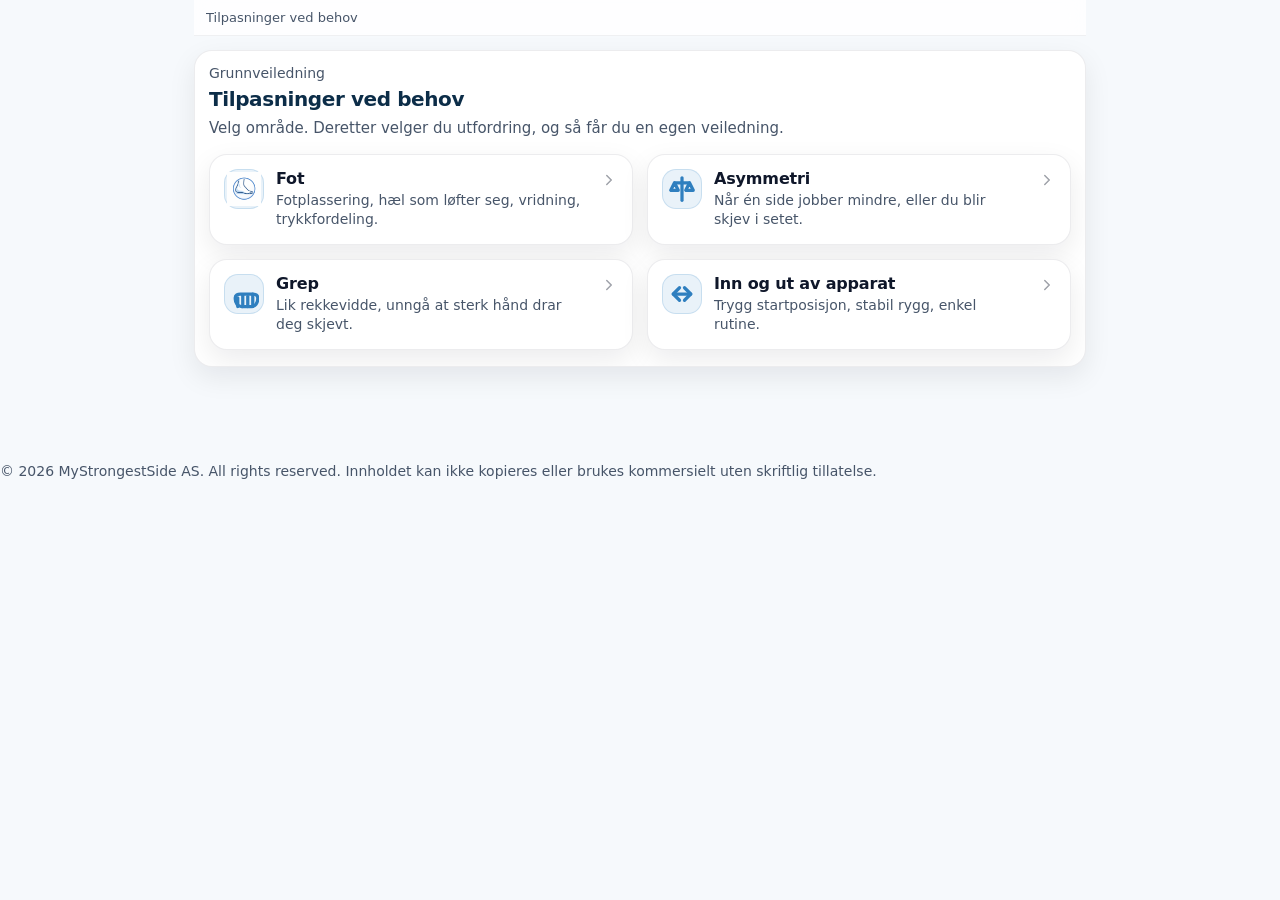
==== grunnveiledning/beinpress-tilpasninger.html @ 6cc661dd "Legg til kopisperre for tekst i beinpress-veiledninger" ====
<!DOCTYPE html>
<html lang="no">
<head>
  <meta charset="UTF-8" />
  <meta name="viewport" content="width=device-width, initial-scale=1, viewport-fit=cover" />
<meta name="robots" content="noindex, nofollow, noarchive">
  <title>Tilpasninger ved behov: beinpress</title>

  <style>
    :root{
      --myss_blue_dark:#0c2d48;
      --myss_blue:#2f7fbf;
      --bg:#f6f9fc;
      --card:#ffffff;
      --text:#0f172a;
      --muted:#475569;

      --radius: 18px;
      --radius_sm: 14px;
      --maxw: 920px;

      --shadow_soft: 0 10px 28px rgba(2, 6, 23, 0.08);
      --shadow_hover: 0 14px 34px rgba(2, 6, 23, 0.12);
      --border_soft: 1px solid rgba(15, 23, 42, 0.08);

      --focus: rgba(47,127,191,.35);
    }

    *{ box-sizing:border-box; }
    html{ scroll-behavior:smooth; }
    html, body{ width:100%; overflow-x:hidden; }

    body{
      margin:0;
      font-family: system-ui, -apple-system, Segoe UI, Roboto, Helvetica, Arial, "Apple Color Emoji","Segoe UI Emoji";
      background: var(--bg);
      color: var(--text);
      -webkit-text-size-adjust: 100%;
      text-size-adjust: 100%;
    }

    button{ font: inherit; }
    button, a{ -webkit-tap-highlight-color: transparent; }
    .hidden{ display:none !important; }

    .badge-icon{ width:32px; height:32px; display:block; max-width:100%; }
    .with-icon{ display:flex; align-items:center; gap:.5rem; }
    .inline-icon{ width:28px; height:28px; flex:0 0 28px; display:block; }

    .wrap{
      max-width: var(--maxw);
      margin: 0 auto;
      padding-top: 0;
      padding-bottom: 56px;
      padding-left: max(14px, env(safe-area-inset-left));
      padding-right: max(14px, env(safe-area-inset-right));
    }

    .kicker{ color: var(--muted); font-size: 14px; margin: 0 0 6px; }

    .tile-grid{
      display: grid;
      grid-template-columns: 1fr;
      gap: 12px;
      margin-top: 14px;
    }
    @media (min-width: 720px){
      .tile-grid{ grid-template-columns: 1fr 1fr; gap: 14px; }
    }

    .tile{
      display:flex;
      align-items:flex-start;
      gap: 12px;
      width: 100%;
      text-align:left;
      padding: 14px 14px;
      border-radius: var(--radius);
      background: var(--card);
      border: var(--border_soft);
      box-shadow: var(--shadow_soft);
      cursor:pointer;
      transition: transform 160ms ease, box-shadow 160ms ease, border-color 160ms ease;
      color: inherit;
      touch-action: manipulation;
    }
    .tile:hover{
      transform: translateY(-1px);
      box-shadow: var(--shadow_hover);
      border-color: rgba(15, 23, 42, 0.12);
    }
    .tile:active{ transform: translateY(0px); }
    .tile:focus-visible{
      outline: 3px solid var(--focus);
      outline-offset: 2px;
    }

    .badge{
      flex: 0 0 auto;
      width: 40px;
      height: 40px;
      border-radius: 14px;
      background: rgba(47,127,191,0.10);
      border: 1px solid rgba(47,127,191,0.18);
      display:grid;
      place-items:center;
    }
    .badge svg{
      width: 30px;
      height: 30px;
      stroke: var(--myss_blue);
      stroke-width: 2.6;
    }
    .badge img{
      width: 34px;
      height: 34px;
      display:block;
    }

    .tile-title{
      font-weight: 700;
      margin: 0;
      font-size: 16px;
      letter-spacing: -0.01em;
    }
    .tile-sub{
      margin: 3px 0 0;
      color: var(--muted);
      font-size: 14px;
      line-height: 1.4;
    }

    .chev{
      margin-left:auto;
      margin-top: 2px;
      color: rgba(15,23,42,0.35);
      flex: 0 0 auto;
    }
    .chev svg{
      width: 18px;
      height: 18px;
      stroke: rgba(15,23,42,0.40);
    }

    .section{
      margin-top: 14px;
      background: var(--card);
      border: var(--border_soft);
      border-radius: var(--radius);
      box-shadow: var(--shadow_soft);
      overflow: hidden;
      scroll-margin-top: 86px;
    }

    .topbar{
      position: sticky;
      top: 0;
      z-index: 5;
      background: rgba(255,255,255,0.82);
      backdrop-filter: blur(10px);
      border-bottom: 1px solid rgba(15,23,42,0.06);
      padding-top: 10px;
      padding-bottom: 10px;
      padding-left: max(12px, env(safe-area-inset-left));
      padding-right: max(12px, env(safe-area-inset-right));
      display:flex;
      align-items:center;
      gap: 10px;
      min-width: 0;
    }

    .backbtn{
      appearance:none;
      border: 1px solid rgba(15,23,42,0.10);
      background: rgba(15,23,42,0.02);
      color: var(--myss_blue_dark);
      border-radius: 999px;
      padding: 8px 10px;
      font-weight: 600;
      cursor:pointer;
      transition: background 160ms ease, border-color 160ms ease;
      touch-action: manipulation;
      flex: 0 0 auto;
    }
    .backbtn:hover{
      background: rgba(47,127,191,0.06);
      border-color: rgba(47,127,191,0.18);
    }
    .backbtn:focus-visible{
      outline: 3px solid var(--focus);
      outline-offset: 2px;
    }

    .crumb{
      font-size: 13px;
      color: var(--muted);
      white-space: nowrap;
      overflow:hidden;
      text-overflow: ellipsis;
      flex: 1 1 auto;
      min-width: 0;
    }

    .section-body{ padding: 14px 14px 16px; }

    .h2{
      margin: 2px 0 6px;
      font-size: 20px;
      letter-spacing: -0.02em;
      color: var(--myss_blue_dark);
    }
    .desc{
      margin: 0 0 12px;
      color: var(--muted);
      line-height: 1.5;
      font-size: 15px;
      max-width: 70ch;
    }

    .note{
      border-radius: var(--radius_sm);
      border: 1px solid rgba(15,23,42,0.10);
      background: rgba(15,23,42,0.02);
      padding: 12px;
      margin-top: 10px;
      color: var(--muted);
      font-size: 14px;
      line-height: 1.45;
    }

    /* Kritisk for å hindre overflow i flisene */
    .tile > span:nth-of-type(2){ min-width: 0; }

    /* Mobil: lesbarhet og store trykkflater */
    @media (max-width: 640px){
      body{ font-size: 18px; }
      .wrap{
        padding-bottom: 40px;
        padding-left: max(12px, env(safe-area-inset-left));
        padding-right: max(12px, env(safe-area-inset-right));
      }

      .kicker{ font-size: 14px; }

      .tile-grid{
        grid-template-columns: 1fr;
        gap: 12px;
        margin-top: 12px;
      }

      .tile{
        align-items: center;
        gap: 14px;
        padding: 16px 16px;
        border-radius: 18px;
      }

      .badge{
        width: 72px;
        height: 72px;
        flex: 0 0 72px;
        border-radius: 18px;
        background: rgba(47,127,191,0.16);
        border: 1px solid rgba(47,127,191,0.32);
        box-shadow: 0 10px 22px rgba(2,6,23,.12);
      }
      .badge img,
      .badge img.badge-icon{
        width: 48px;
        height: 48px;
        display:block;
      }
      .badge svg{
        width: 46px;
        height: 46px;
        stroke-width: 2.8;
      }

      .tile-title{ font-size: 19px; line-height: 1.15; }
      .tile-sub{ font-size: 16px; line-height: 1.3; margin-top: 6px; }

      .chev{
        width: 38px;
        height: 38px;
        border-radius: 12px;
        margin-left: auto;
      }
      .chev svg{ width: 18px; height: 18px; }

      .section-body{ padding: 16px 16px 18px; }
      .h2{ font-size: 22px; line-height: 1.15; }
      .desc{ font-size: 16px; line-height: 1.5; max-width: none; }

      .inline-icon{
        width: 32px;
        height: 32px;
        flex: 0 0 32px;
      }
      .with-icon{ gap: .6rem; }
    }

    @media (prefers-reduced-motion: reduce){
      html{ scroll-behavior: auto; }
      .tile{ transition: none; }
      .tile:hover{ transform: none; }
    }
  

/* Video og innhold inni seksjoner */
.video_shell{
  position: relative;
  background: #0b1220;
  border-radius: var(--radius);
  overflow: hidden;
  border: var(--border_soft);
  box-shadow: var(--shadow_soft);
}

.section video.media-video{
  display:block;
  width:100%;
  height:auto;
  background:#0b1220;
  max-height: 62vh;
  object-fit: cover;
}

@media (max-width: 640px){
  .section video.media-video{
    max-height: 52vh;
  }
}

/* Innholdstitler og lister som matcher stilen din */
.h3{
  margin: 14px 0 8px;
  font-size: 16px;
  letter-spacing: -0.01em;
  color: var(--myss_blue_dark);
}

.steps{
  margin: 0;
  padding-left: 18px;
  color: var(--text);
  line-height: 1.45;
  font-size: 15px;
}

.steps li{ margin: 6px 0; }

.hr{
  height: 1px;
  background: rgba(15, 23, 42, 0.08);
  margin: 14px 0;
}

/* Utvidbar bolk i samme uttrykk */
details.myss-more{
  margin-top: 12px;
  border-radius: var(--radius_sm);
  border: 1px solid rgba(47,127,191,0.18);
  background: rgba(47,127,191,0.06);
  overflow: hidden;
}

details.myss-more > summary{
  list-style: none;
  cursor: pointer;
  padding: 12px 12px;
  font-weight: 700;
  color: var(--myss_blue_dark);
  display:flex;
  align-items:center;
  justify-content: space-between;
  gap: 10px;
  user-select: none;
}

details.myss-more > summary::-webkit-details-marker{ display:none; }

.myss-chev{
  width: 20px;
  height: 20px;
  flex: 0 0 20px;
  opacity: 0.9;
  transform: rotate(0deg);
  transition: transform 160ms ease;
}

details[open] .myss-chev{
  transform: rotate(180deg);
}

.myss-more__content{
  padding: 0 12px 12px;
  color: var(--text);
  line-height: 1.45;
  font-size: 15px;
}

.sources{
  margin: 10px 0 0;
  padding-left: 18px;
  color: var(--muted);
  font-size: 14px;
  line-height: 1.4;
}
   .why{
  font-size: 15px;
  line-height: 1.45;
  color: var(--muted);
  margin: 6px 0 10px;
}

.steps{
  margin: 0;
  padding-left: 18px;
}

.steps li{
  margin: 6px 0;
}
   /* Større bilde kun for hjelpemiddel-fliser */
.tile.aid-tile{
  align-items: center;
}

.tile.aid-tile .badge{
  width: 84px;
  height: 84px;
  flex: 0 0 84px;
  border-radius: 18px;
  background: rgba(47,127,191,0.10);
  border: 1px solid rgba(47,127,191,0.18);
}

.tile.aid-tile .badge img,
.tile.aid-tile .badge img.badge-icon{
  width: 72px;
  height: 72px;
  object-fit: contain;
}

/* Mobil: enda større, siden dette er “hva skal jeg hente” */
@media (max-width: 640px){
  .tile.aid-tile .badge{
    width: 96px;
    height: 96px;
    flex: 0 0 96px;
    border-radius: 20px;
  }

  .tile.aid-tile .badge img,
  .tile.aid-tile .badge img.badge-icon{
    width: 84px;
    height: 84px;
  }
/* Dobbel størrelse kun for hjelpemiddel-fliser */
.tile.aid-tile{
  align-items: center;
}

.tile.aid-tile .badge{
  width: 160px;
  height: 160px;
  flex: 0 0 160px;
  border-radius: 24px;
  background: rgba(47,127,191,0.10);
  border: 1px solid rgba(47,127,191,0.18);
}

.tile.aid-tile .badge img,
.tile.aid-tile .badge img.badge-icon{
  width: 140px;
  height: 140px;
  object-fit: contain;
}

/* Mobil: enda litt større og mer lesbart */
@media (max-width: 640px){
  .tile.aid-tile{
    align-items: flex-start;
  }

  .tile.aid-tile .badge{
    width: 176px;
    height: 176px;
    flex: 0 0 176px;
    border-radius: 26px;
  }

  .tile.aid-tile .badge img,
  .tile.aid-tile .badge img.badge-icon{
    width: 156px;
    height: 156px;
  }
}


.no-copy, .no-copy *{
  -webkit-user-select: none;
  user-select: none;
  -webkit-touch-callout: none;
}

</style>
</head>

<body>
  <div class="wrap">
    <!-- Global topbar som gjelder for alt -->
    <div class="topbar" id="globalTopbar">
      <button class="backbtn hidden" id="globalBack" type="button" aria-label="Tilbake">Tilbake</button>
      <div class="crumb" id="globalCrumb">Tilpasninger ved behov</div>
    </div>

    <div class="no-copy" style="-webkit-user-select:none;user-select:none;-webkit-touch-callout:none;">
    <!-- NIVÅ 1: VALG -->
    <section class="section" id="valg" data-crumb="Tilpasninger ved behov" data-parent="" aria-labelledby="valg-tittel">
      <div class="section-body">
        <p class="kicker">Grunnveiledning</p>
        <h2 class="h2" id="valg-tittel">Tilpasninger ved behov</h2>
        <p class="desc">Velg område. Deretter velger du utfordring, og så får du en egen veiledning.</p>

        <div class="tile-grid" role="navigation" aria-label="Velg område">
          <button class="tile" type="button" data-target="#fot" aria-controls="fot">
            <span class="badge" aria-hidden="true">
              <img src="/assets/img/fotikon.png" alt="" class="badge-icon">
            </span>
            <span>
              <p class="tile-title">Fot</p>
              <p class="tile-sub">Fotplassering, hæl som løfter seg, vridning, trykkfordeling.</p>
            </span>
            <span class="chev" aria-hidden="true">
              <svg viewBox="0 0 24 24" fill="none" stroke-width="2" stroke-linecap="round" stroke-linejoin="round">
                <path d="M9 18l6-6-6-6"></path>
              </svg>
            </span>
          </button>

          <button class="tile" type="button" data-target="#asymmetri" aria-controls="asymmetri">
            <span class="badge" aria-hidden="true">
              <svg viewBox="0 0 24 24" fill="none" stroke-width="2" stroke-linecap="round" stroke-linejoin="round">
                <path d="M12 3v18"></path>
                <path d="M7 7h10"></path>
                <path d="M6 7l-3 6h6l-3-6z"></path>
                <path d="M18 7l-3 6h6l-3-6z"></path>
              </svg>
            </span>
            <span>
              <p class="tile-title">Asymmetri</p>
              <p class="tile-sub">Når én side jobber mindre, eller du blir skjev i setet.</p>
            </span>
            <span class="chev" aria-hidden="true">
              <svg viewBox="0 0 24 24" fill="none" stroke-width="2" stroke-linecap="round" stroke-linejoin="round">
                <path d="M9 18l6-6-6-6"></path>
              </svg>
            </span>
          </button>

          <button class="tile" type="button" data-target="#grep" aria-controls="grep">
            <span class="badge" aria-hidden="true">
              <svg viewBox="0 0 24 24" fill="none" stroke-width="2" stroke-linecap="round" stroke-linejoin="round">
                <path d="M7 22v-7"></path>
                <path d="M11 22v-9"></path>
                <path d="M15 22v-8"></path>
                <path d="M19 22v-10"></path>
                <path d="M5 15c0-2 2-3 4-3h10c2 0 4 1 4 3v1c0 3-2 6-5 6H10c-3 0-5-3-5-6v-1z"></path>
              </svg>
            </span>
            <span>
              <p class="tile-title">Grep</p>
              <p class="tile-sub">Lik rekkevidde, unngå at sterk hånd drar deg skjevt.</p>
            </span>
            <span class="chev" aria-hidden="true">
              <svg viewBox="0 0 24 24" fill="none" stroke-width="2" stroke-linecap="round" stroke-linejoin="round">
                <path d="M9 18l6-6-6-6"></path>
              </svg>
            </span>
          </button>

          <button class="tile" type="button" data-target="#innut" aria-controls="innut">
            <span class="badge" aria-hidden="true">
              <svg viewBox="0 0 24 24" fill="none" stroke-width="2" stroke-linecap="round" stroke-linejoin="round">
                <path d="M10 17l-5-5 5-5"></path>
                <path d="M5 12h14"></path>
                <path d="M14 7l5 5-5 5"></path>
              </svg>
            </span>
            <span>
              <p class="tile-title">Inn og ut av apparat</p>
              <p class="tile-sub">Trygg startposisjon, stabil rygg, enkel rutine.</p>
            </span>
            <span class="chev" aria-hidden="true">
              <svg viewBox="0 0 24 24" fill="none" stroke-width="2" stroke-linecap="round" stroke-linejoin="round">
                <path d="M9 18l6-6-6-6"></path>
              </svg>
            </span>
          </button>
        </div>
      </div>
    </section>

    <!-- NIVÅ 2: FOT (velg utfordring) -->
    <section class="section hidden" id="fot" data-crumb="Tilpasninger ved behov · Fot" data-parent="#valg" aria-labelledby="fot-tittel">
      <div class="section-body">
        <p class="kicker">Tilpasninger ved behov</p>
        <h2 class="h2" id="fot-tittel">Fot</h2>
        <p class="desc">Velg utfordringen som passer best. Du får en egen veiledning per valg.</p>

        <div class="tile-grid" role="navigation" aria-label="Velg utfordring for fot">
          <button class="tile" type="button" data-target="#fot-haal" aria-controls="fot-haal">
            <span class="badge" aria-hidden="true">
              <img src="/assets/img/hælikon.png" alt="" class="badge-icon">
            </span>
            <span>
              <p class="tile-title">Hæl løfter seg</p>
              <p class="tile-sub">Når hælen mister kontakt, eller du havner i spissfot.</p>
            </span>
            <span class="chev" aria-hidden="true">
              <svg viewBox="0 0 24 24" fill="none" stroke-width="2" stroke-linecap="round" stroke-linejoin="round">
                <path d="M9 18l6-6-6-6"></path>
              </svg>
            </span>
          </button>

          <button class="tile" type="button" data-target="#fot-vridning" aria-controls="fot-vridning">
            <span class="badge" aria-hidden="true">
              <svg viewBox="0 0 24 24" fill="none" stroke-width="2" stroke-linecap="round" stroke-linejoin="round">
                <path d="M4 12c3-6 13-6 16 0"></path>
                <path d="M4 12c3 6 13 6 16 0"></path>
                <path d="M12 8v8"></path>
              </svg>
            </span>
            <span>
              <p class="tile-title">Vridning eller tråkker over</p>
              <p class="tile-sub">Når foten tipper, vrir seg, eller du mister stabilt trykk.</p>
            </span>
            <span class="chev" aria-hidden="true">
              <svg viewBox="0 0 24 24" fill="none" stroke-width="2" stroke-linecap="round" stroke-linejoin="round">
                <path d="M9 18l6-6-6-6"></path>
              </svg>
            </span>
          </button>

          <button class="tile" type="button" data-target="#fot-trykk" aria-controls="fot-trykk">
            <span class="badge" aria-hidden="true">
              <svg viewBox="0 0 24 24" fill="none" stroke-width="2" stroke-linecap="round" stroke-linejoin="round">
                <path d="M7 20h10"></path>
                <path d="M8 16c1-3 7-3 8 0"></path>
                <path d="M9 12c1-2 5-2 6 0"></path>
                <path d="M10 8c1-1 3-1 4 0"></path>
              </svg>
            </span>
            <span>
              <p class="tile-title">Trykkfordeling</p>
              <p class="tile-sub">Når du kjenner trykk mest på utside, innside eller forfot.</p>
            </span>
            <span class="chev" aria-hidden="true">
              <svg viewBox="0 0 24 24" fill="none" stroke-width="2" stroke-linecap="round" stroke-linejoin="round">
                <path d="M9 18l6-6-6-6"></path>
              </svg>
            </span>
          </button>
        </div>
      </div>
    </section>

<section class="section hidden" id="fot-haal"
  data-crumb="Tilpasninger ved behov · Fot · Hæl løfter seg"
  data-parent="#fot"
  aria-labelledby="fot-haal-tittel">

  <div class="section-body">
    <p class="kicker">Veiledning</p>
    <h2 class="h2" id="fot-haal-tittel">Hæl løfter seg</h2>

    <div class="video_shell">
      <video class="media-video" autoplay muted loop playsinline preload="metadata">
        <source src="/assets/video/Hæl_uten_hjelpemiddel.mp4" type="video/mp4">
        Nettleseren din støtter ikke video. Du kan åpne filmen her: /assets/video/Hæl_uten_hjelpemiddel.mp4
      </video>
    </div>
    <p class="hint">Se etter om hele foten har kontakt gjennom bevegelsen, spesielt i bunn.</p>

    <div class="hr"></div>

    <p class="h3">Førstevalg</p>
    <ol class="steps">
      <li>Sett føttene litt bredere med hele foten i kontakt med fotplaten.</li>
      <li>Gå rolig ned med lett belastning.</li>
    </ol>

    <p class="h3">Hvis hælen løfter seg i bunn</p>
    <ol class="steps">
      <li>Stopp. Kravet til dorsalfleksjon i ankelleddet er for stort i denne dybden.</li>
      <li>Mobiliser ankelen i 5 minutter som forberedelse til ny repetisjon.</li>
      <li>Test én rolig repetisjon og vurder om hælkontakten blir bedre.</li>
    </ol>

    <div class="note">
      <strong>Viktig:</strong> Dette er generell veiledning og erstatter ikke individuell vurdering.
      Stopp ved smerte, utrygghet, ny skade eller tydelig økning i spastisitet, og rådfør deg med fysioterapeut eller annet helsepersonell.
    </div>

    <details class="myss-more">
      <summary>
        Hvorfor dette er relevant ved CP og kilder
        <svg class="myss-chev" viewBox="0 0 24 24" fill="none" stroke="currentColor" stroke-width="2" stroke-linecap="round" stroke-linejoin="round" aria-hidden="true">
          <path d="M6 9l6 6 6-6"></path>
        </svg>
      </summary>
      <div class="myss-more__content">
        <p class="desc">
       Redusert dorsalfleksjon og spissfotstilling (equinus) er vanlig ved CP. Økt spastisitet i gastrosoleus er assosiert med redusert passiv dorsalfleksjon i ankelleddet over tid (2). I treningssituasjon kan enkel ankelmobilitet brukes som oppvarming før øvelsen. Test deretter én rolig repetisjon for å se om hælkontakten blir bedre innenfor tilgjengelig leddutslag. Ved vedvarende redusert leddbevegelighet bør dette følges opp i tråd med NorCP, som vektlegger langvarig posisjonering, ortoser, ståfunksjon og eventuelt spastisitetsreduserende behandling.

        <ol class="sources">
          <li>Zahran DAE, Bahr WM, Abd Elazim FH. Exercise training for equinus deformity in children with cerebral palsy. <em>Bull Fac Phys Ther</em>. 2022;27:37. doi:10.1186/s43161-022-00093-9.</li>
          <li>Hägglund G, Wagner P. Spasticity of the gastrosoleus muscle is related to reduced passive dorsiflexion in children with cerebral palsy. <em>Acta Orthop</em>. 2011;82(6):744-748. doi:10.3109/17453674.2011.618917.</li>
          <li>Youn PS, Cho KH, Park SJ. Ankle mobilization by manual therapy in children with bilateral spastic cerebral palsy. <em>Children (Basel)</em>. 2020;7(9):142. doi:10.3390/children7090142.</li>
        </ol>
      </div>
    </details>
  </div>
 <div class="hr"></div>

<p class="h3">Hjelpemiddel på treningssenteret</p>

<div class="tile-grid" role="navigation" aria-label="Velg hjelpemiddel">
  <button class="tile" type="button" data-target="#fot-haal-kile" aria-controls="fot-haal-kile">
    <span class="badge" aria-hidden="true">
      <img src="/assets/img/kile.png" alt="" class="badge-icon">
    </span>
    <span>
      <p class="tile-title">Kile under hæl</p>
      <p class="tile-sub">Reduserer kravet til dorsalfleksjon og kan gi bedre hælkontakt.</p>
    </span>
    <span class="chev" aria-hidden="true">
      <svg viewBox="0 0 24 24" fill="none" stroke-width="2" stroke-linecap="round" stroke-linejoin="round">
        <path d="M9 18l6-6-6-6"></path>
      </svg>
    </span>
  </button>
</div>
</section>
   <section class="section hidden" id="fot-haal-kile"
  data-crumb="Tilpasninger ved behov · Fot · Hæl løfter seg · Kile"
  data-parent="#fot-haal"
  aria-labelledby="fot-haal-kile-tittel">

  <div class="section-body">
    <p class="kicker">Veiledning</p>
    <h2 class="h2" id="fot-haal-kile-tittel">Kile under hæl</h2>

    <div class="video_shell">
      <video class="media-video" autoplay muted loop playsinline preload="metadata">
        <source src="/assets/video/kile_hael.mp4" type="video/mp4">
        Nettleseren din støtter ikke video. Du kan åpne filmen her: /assets/video/kile_hael.mp4
      </video>
    </div>

    <div class="subtile">
      <h3 class="with-icon">
        <img src="/assets/img/hælikon.png" alt="" class="inline-icon">
        Hæl løfter seg
      </h3>

      <p class="why">
        En hælkile reduserer kravet til dorsalfleksjon i ankelen. Det kan gjøre det lettere å holde hælen i kontakt,
        få jevn kraft gjennom foten og jobbe med bedre kontroll.
      </p>

      <ol class="steps">
        <li>Plasser kilen under hælen og la resten av foten ligge stabilt mot platen.</li>
        <li>Start med lav belastning og rolig tempo.</li>
        <li>Velg en dybde der du beholder jevn fotkontakt og føler deg trygg.</li>
        <li>Tempo: ned 1 2 3, hold 1, opp 1 2.</li>
        <li>Stopp ved smerte, utrygghet eller tydelig økning i spastisitet, og gå tilbake til mindre dybde.</li>
      </ol>
    </div>

    <div class="hr"></div>

   <div class="tile-grid" role="group" aria-label="Hjelpemiddel 04">
  <div class="tile aid-tile" role="note" aria-label="Hjelpemiddel 04, hentes i resepsjonen">
    <span class="badge" aria-hidden="true">
      <img src="/assets/img/hjelpemiddel-04.png" alt="" class="badge-icon">
    </span>
    <span>
      <p class="tile-title">Hjelpemiddel 04</p>
      <p class="tile-sub">Hentes i resepsjonen. Finnes i tre varianter.</p>
    </span>
  </div>
</div> 
  <button class="tile" type="button" data-target="#behovsprovde-hjelpemiddel" aria-controls="behovsprovde-hjelpemiddel">
    <span class="badge" aria-hidden="true">
      <img src="/assets/img/behovsprovde.png" alt="" class="badge-icon">
    </span>
    <span>
      <p class="tile-title">Behovsprøvde hjelpemiddel</p>
      <p class="tile-sub">Se eksempler på individuelt tilpassede hjelpemiddel.</p>
    </span>
    <span class="chev" aria-hidden="true">
      <svg viewBox="0 0 24 24" fill="none" stroke-width="2" stroke-linecap="round" stroke-linejoin="round">
        <path d="M9 18l6-6-6-6"></path>
      </svg>
    </span>
  </button>

</div>

    <div class="note">
      <strong>Prinsipp:</strong> Én endring om gangen, og så retest med én rolig repetisjon.
    </div>
  </div>
</section><section class="section hidden" id="behovsprovde-hjelpemiddel"
  data-crumb="Tilpasninger ved behov · Fot · Hæl løfter seg · Behovsprøvd hjelpemiddel"
  data-parent="#fot-haal-kile"
  aria-labelledby="behovsprovde-tittel">

  <div class="section-body">
    <p class="kicker">Informasjon</p>
    <h2 class="h2" id="behovsprovde-tittel">Behovsprøvd hjelpemiddel</h2>

    <div class="video_shell">
      <video class="media-video" autoplay muted loop playsinline preload="metadata">
        <source src="/assets/video/behov.mp4" type="video/mp4">
        Nettleseren din støtter ikke video. Du kan åpne filmen her: 
      </video>
    </div>

    <p class="desc">
      Dette er ikke hjelpemidler du kan låne på treningssenteret. Her viser vi eksempler på hjelpemidler som kan være aktuelle for noen, basert på individuelle behov.
    </p>

    <p class="desc">
      Slike hjelpemidler vurderes vanligvis av ortopediteknisk verksted i samarbeid med relevant helsepersonell, ofte som del av en tverrfaglig vurdering.
    </p>

    <p class="desc">
      For mer informasjon og oversikt, se <a href="https://www.nav.no/ortopediskesko">ortopediske verksteder</a>.
    </p>

    <div class="note">
      <strong>Merk:</strong> Informasjonen på Nav kan endre seg. Bruk lenken over for oppdatert oversikt og forklaringer.
    </div>
  </div>
</section>
    <!-- NIVÅ 3: FOT -> VRIDNING (tom veiledning) -->
    <section class="section hidden" id="fot-vridning" data-crumb="Tilpasninger ved behov · Fot · Vridning" data-parent="#fot" aria-labelledby="fot-vridning-tittel">
      <div class="section-body">
        <p class="kicker">Veiledning</p>
        <h2 class="h2" id="fot-vridning-tittel">Vridning eller tråkker over</h2>
        <p class="desc">Tom seksjon. Legg inn veiledningen her.</p>
        <div class="note">Tips: beskriv hva som er et stopp signal, og hva som er en liten tilpasning du tester med én gang.</div>
      </div>
    </section>

    <!-- NIVÅ 3: FOT -> TRYKK (tom veiledning) -->
    <section class="section hidden" id="fot-trykk" data-crumb="Tilpasninger ved behov · Fot · Trykkfordeling" data-parent="#fot" aria-labelledby="fot-trykk-tittel">
      <div class="section-body">
        <p class="kicker">Veiledning</p>
        <h2 class="h2" id="fot-trykk-tittel">Trykkfordeling</h2>
        <p class="desc">Tom seksjon. Legg inn veiledningen her.</p>
        <div class="note">Tips: hold det i ett hovedgrep. Én endring om gangen, så retest.</div>
      </div>
    </section>

    <!-- Andre hovedkategorier kan bygges på samme måte senere -->
    <section class="section hidden" id="asymmetri" data-crumb="Tilpasninger ved behov · Asymmetri" data-parent="#valg" aria-labelledby="asym-tittel">
      <div class="section-body">
        <p class="kicker">Tilpasninger ved behov</p>
        <h2 class="h2" id="asym-tittel">Asymmetri</h2>
        <p class="desc">Denne kan du gjøre to-nivå på samme måte som Fot, hvis du vil.</p>
        <div class="note">Hvis du vil: lag tile-grid her med valg som Én side tar over og Bekken sklir.</div>
      </div>
    </section>

    <section class="section hidden" id="grep" data-crumb="Tilpasninger ved behov · Grep" data-parent="#valg" aria-labelledby="grep-tittel">
      <div class="section-body">
        <p class="kicker">Tilpasninger ved behov</p>
        <h2 class="h2" id="grep-tittel">Grep</h2>
        <p class="desc">Denne kan du gjøre to-nivå på samme måte som Fot, hvis du vil.</p>
      </div>
    </section>

    <section class="section hidden" id="innut" data-crumb="Tilpasninger ved behov · Inn og ut av apparat" data-parent="#valg" aria-labelledby="innut-tittel">
      <div class="section-body">
        <p class="kicker">Tilpasninger ved behov</p>
        <h2 class="h2" id="innut-tittel">Inn og ut av apparat</h2>
        <p class="desc">Denne kan du gjøre to-nivå på samme måte som Fot, hvis du vil.</p>
      </div>
    </section>

    </div>
  </div>

  <script>
    (function(){
      const sections = Array.from(document.querySelectorAll('.section'));
      const backBtn = document.getElementById('globalBack');
      const crumbEl = document.getElementById('globalCrumb');

      function getSection(sel){
        if(!sel) return null;
        return document.querySelector(sel);
      }

      function setCrumb(sectionEl){
        const txt = sectionEl && sectionEl.dataset && sectionEl.dataset.crumb ? sectionEl.dataset.crumb : 'Tilpasninger ved behov';
        crumbEl.textContent = txt;
      }

      function showSection(sectionEl){
        if(!sectionEl) return;

        sections.forEach(s => s.classList.add('hidden'));
        sectionEl.classList.remove('hidden');

        setCrumb(sectionEl);

        const parentSel = sectionEl.dataset ? sectionEl.dataset.parent : '';
        const hasParent = !!(parentSel && parentSel.trim().length > 0);
        backBtn.classList.toggle('hidden', !hasParent);

        sectionEl.scrollIntoView({ behavior: 'smooth', block: 'start' });
        history.replaceState(null, '', '#' + sectionEl.id);
      }

      function goTo(sel){
        const el = getSection(sel);
        if(el) showSection(el);
      }

      document.addEventListener('click', (e) => {
        const btn = e.target.closest('[data-target]');
        if(!btn) return;
        const target = btn.getAttribute('data-target');
        goTo(target);
      });

      backBtn.addEventListener('click', () => {
        const current = document.querySelector('.section:not(.hidden)');
        if(!current) return goTo('#valg');

        const parentSel = current.dataset ? current.dataset.parent : '';
        if(parentSel && parentSel.trim().length > 0) goTo(parentSel);
        else goTo('#valg');
      });

      if(location.hash){
        const byHash = document.querySelector(location.hash);
        if(byHash && byHash.classList.contains('section')) showSection(byHash);
        else goTo('#valg');
      } else {
        goTo('#valg');
      }
    })();
  </script>
 <footer style="margin-top:40px;font-size:14px;color:#475569;">
© 2026 MyStrongestSide AS. All rights reserved.
Innholdet kan ikke kopieres eller brukes kommersielt uten skriftlig tillatelse.
</footer>

  <script>
    (function(){
      const root = document.querySelector('.no-copy');
      if(!root) return;

      root.addEventListener('copy', (e) => e.preventDefault());
      root.addEventListener('cut', (e) => e.preventDefault());
      root.addEventListener('contextmenu', (e) => e.preventDefault());
      root.addEventListener('dragstart', (e) => e.preventDefault());
    })();
  </script>

</body>
</html>
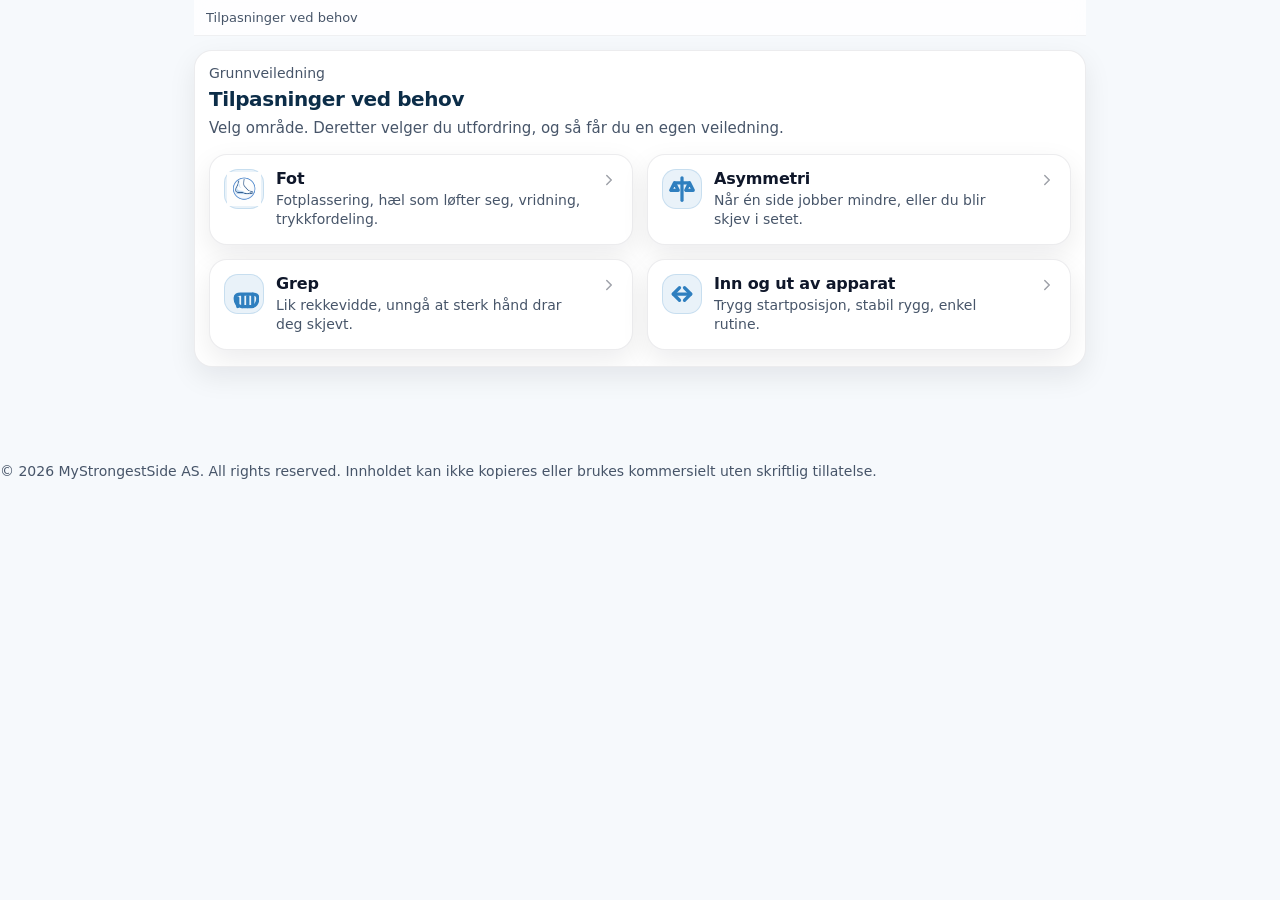
==== commit b8ba172f: "Legg til sidevalg før utfordringer i beinpress-tilpasninger" ====
--- a/grunnveiledning/beinpress-tilpasninger.html
+++ b/grunnveiledning/beinpress-tilpasninger.html
@@ -231,7 +231,97 @@
     /* Kritisk for å hindre overflow i flisene */
     .tile > span:nth-of-type(2){ min-width: 0; }
 
-    /* Mobil: lesbarhet og store trykkflater */
+    /* Sidevalg før utfordring */
+.sidepick{
+  margin: 10px 0 14px;
+  padding: 12px;
+  border-radius: var(--radius_sm);
+  border: 1px solid rgba(15,23,42,0.10);
+  background: rgba(15,23,42,0.02);
+}
+
+.sidepick .sidepick__title{
+  margin: 0 0 6px;
+  font-weight: 800;
+  color: var(--myss_blue_dark);
+  font-size: 16px;
+  letter-spacing: -0.01em;
+}
+
+.sidepick .sidepick__lead{
+  margin: 0 0 10px;
+  color: var(--muted);
+  line-height: 1.45;
+  font-size: 14px;
+}
+
+.sidegrid{
+  display: grid;
+  grid-template-columns: 1fr;
+  gap: 10px;
+  margin: 0;
+}
+
+@media (min-width: 720px){
+  .sidegrid{ grid-template-columns: 1fr 1fr 1fr; }
+}
+
+.sidebtn{
+  display:flex;
+  align-items:flex-start;
+  gap: 10px;
+  width: 100%;
+  text-align:left;
+  padding: 12px 12px;
+  border-radius: 16px;
+  background: var(--card);
+  border: 1px solid rgba(15, 23, 42, 0.08);
+  box-shadow: var(--shadow_soft);
+  cursor:pointer;
+  transition: transform 160ms ease, box-shadow 160ms ease, border-color 160ms ease;
+  color: inherit;
+  touch-action: manipulation;
+}
+
+.sidebtn:hover{
+  transform: translateY(-1px);
+  box-shadow: var(--shadow_hover);
+  border-color: rgba(15, 23, 42, 0.12);
+}
+
+.sidebtn:active{ transform: translateY(0px); }
+
+.sidebtn:focus-visible{
+  outline: 3px solid var(--focus);
+  outline-offset: 2px;
+}
+
+.sidebtn[aria-pressed="true"]{
+  border-color: rgba(47,127,191,0.40);
+  box-shadow: 0 0 0 3px rgba(47,127,191,0.18), var(--shadow_soft);
+}
+
+.sidebtn .sidebtn__t{
+  font-weight: 800;
+  margin: 0;
+  font-size: 15px;
+  letter-spacing: -0.01em;
+}
+
+.sidebtn .sidebtn__d{
+  margin: 4px 0 0;
+  color: var(--muted);
+  font-size: 13px;
+  line-height: 1.35;
+}
+
+.sidepick__status{
+  margin: 10px 0 0;
+  color: var(--muted);
+  font-size: 13px;
+}
+
+/* Mobil: lesbarhet og store trykkflater */
     @media (max-width: 640px){
       body{ font-size: 18px; }
       .wrap{
@@ -504,6 +594,31 @@
   -webkit-touch-callout: none;
 }
 
+.fs-btn{
+  position:absolute;
+  right:10px;
+  bottom:10px;
+  z-index:3;
+  appearance:none;
+  border: 1px solid rgba(255,255,255,0.35);
+  background: rgba(0,0,0,0.45);
+  color: #fff;
+  border-radius: 999px;
+  padding: 10px 12px;
+  font-weight: 700;
+  font-size: 14px;
+  line-height: 1;
+  cursor: pointer;
+  -webkit-tap-highlight-color: transparent;
+}
+
+.fs-btn:active{ transform: scale(0.98); }
+
+.video_shell:focus-within .fs-btn{
+  outline: 3px solid var(--focus);
+  outline-offset: 2px;
+}
+
 </style>
 </head>
 
@@ -609,6 +724,39 @@
         <h2 class="h2" id="fot-tittel">Fot</h2>
         <p class="desc">Velg utfordringen som passer best. Du får en egen veiledning per valg.</p>
 
+<div class="sidepick" aria-label="Sidevalg før du velger utfordring">
+  <p class="sidepick__title">Hvilken side påvirkes mest</p>
+  <p class="sidepick__lead">
+    Valget brukes kun til å vise mer relevant veiledning nå, og lagres ikke som helseopplysninger.
+  </p>
+
+  <div class="sidegrid" role="group" aria-label="Velg side">
+    <button class="sidebtn" type="button" data-side="right" aria-pressed="false">
+      <span>
+        <p class="sidebtn__t">Mest på høyre side</p>
+        <p class="sidebtn__d">Vi viser tips for høyre side</p>
+      </span>
+    </button>
+
+    <button class="sidebtn" type="button" data-side="left" aria-pressed="false">
+      <span>
+        <p class="sidebtn__t">Mest på venstre side</p>
+        <p class="sidebtn__d">Vi viser tips for venstre side</p>
+      </span>
+    </button>
+
+    <button class="sidebtn" type="button" data-side="general" aria-pressed="false">
+      <span>
+        <p class="sidebtn__t">Usikker</p>
+        <p class="sidebtn__d">Vis generell tilrettelegging</p>
+      </span>
+    </button>
+  </div>
+
+  <p id="sideStatus" class="sidepick__status" aria-live="polite">Valgt: Usikker</p>
+</div>
+
+
         <div class="tile-grid" role="navigation" aria-label="Velg utfordring for fot">
           <button class="tile" type="button" data-target="#fot-haal" aria-controls="fot-haal">
             <span class="badge" aria-hidden="true">
@@ -677,10 +825,12 @@
     <h2 class="h2" id="fot-haal-tittel">Hæl løfter seg</h2>
 
     <div class="video_shell">
-      <video class="media-video" autoplay muted loop playsinline preload="metadata">
+      <video class="media-video" autoplay muted loop playsinline preload="metadata" controls webkit-playsinline controlslist="nodownload noplaybackrate" disablepictureinpicture>
         <source src="/assets/video/Hæl_uten_hjelpemiddel.mp4" type="video/mp4">
         Nettleseren din støtter ikke video. Du kan åpne filmen her: /assets/video/Hæl_uten_hjelpemiddel.mp4
       </video>
+    
+      <button class="fs-btn" type="button" data-fs>Fullskjerm</button>
     </div>
     <p class="hint">Se etter om hele foten har kontakt gjennom bevegelsen, spesielt i bunn.</p>
 
@@ -754,10 +904,12 @@
     <h2 class="h2" id="fot-haal-kile-tittel">Kile under hæl</h2>
 
     <div class="video_shell">
-      <video class="media-video" autoplay muted loop playsinline preload="metadata">
+      <video class="media-video" autoplay muted loop playsinline preload="metadata" controls webkit-playsinline controlslist="nodownload noplaybackrate" disablepictureinpicture>
         <source src="/assets/video/kile_hael.mp4" type="video/mp4">
         Nettleseren din støtter ikke video. Du kan åpne filmen her: /assets/video/kile_hael.mp4
       </video>
+    
+      <button class="fs-btn" type="button" data-fs>Fullskjerm</button>
     </div>
 
     <div class="subtile">
@@ -824,10 +976,12 @@
     <h2 class="h2" id="behovsprovde-tittel">Behovsprøvd hjelpemiddel</h2>
 
     <div class="video_shell">
-      <video class="media-video" autoplay muted loop playsinline preload="metadata">
+      <video class="media-video" autoplay muted loop playsinline preload="metadata" controls webkit-playsinline controlslist="nodownload noplaybackrate" disablepictureinpicture>
         <source src="/assets/video/behov.mp4" type="video/mp4">
         Nettleseren din støtter ikke video. Du kan åpne filmen her: 
       </video>
+    
+      <button class="fs-btn" type="button" data-fs>Fullskjerm</button>
     </div>
 
     <p class="desc">
@@ -897,6 +1051,44 @@
   </div>
 
   <script>
+  (function(){
+    const buttons = Array.from(document.querySelectorAll('[data-side]'));
+    const status = document.getElementById('sideStatus');
+    if(!buttons.length || !status) return;
+
+    function labelFor(v){
+      if(v === 'right') return 'Mest på høyre side';
+      if(v === 'left') return 'Mest på venstre side';
+      return 'Usikker';
+    }
+
+    function apply(v){
+      buttons.forEach(b => {
+        b.setAttribute('aria-pressed', b.getAttribute('data-side') === v ? 'true' : 'false');
+      });
+      status.textContent = 'Valgt: ' + labelFor(v);
+      try{ sessionStorage.setItem('myss_side', v); }catch(e){}
+      window.myss_side = v;
+    }
+
+    let initial = 'general';
+    try{
+      const saved = sessionStorage.getItem('myss_side');
+      if(saved === 'right' || saved === 'left' || saved === 'general') initial = saved;
+    }catch(e){}
+
+    apply(initial);
+
+    document.addEventListener('click', (e) => {
+      const btn = e.target.closest('[data-side]');
+      if(!btn) return;
+      const v = btn.getAttribute('data-side');
+      if(v === 'right' || v === 'left' || v === 'general') apply(v);
+    });
+  })();
+</script>
+
+<script>
     (function(){
       const sections = Array.from(document.querySelectorAll('.section'));
       const backBtn = document.getElementById('globalBack');
@@ -975,5 +1167,32 @@
     })();
   </script>
 
+<script>
+  (function(){
+    function openFullscreen(video){
+      if(!video) return;
+      if(video.requestFullscreen) return video.requestFullscreen();
+      if(video.webkitEnterFullscreen) return video.webkitEnterFullscreen();
+      video.setAttribute('controls', 'controls');
+      try{ video.play && video.play(); }catch(e){}
+    }
+
+    document.addEventListener('click', (e) => {
+      const btn = e.target.closest('[data-fs]');
+      if(!btn) return;
+
+      const shell = btn.closest('.video_shell');
+      const video = shell ? shell.querySelector('video') : null;
+
+      if(video){
+        try{ video.muted = false; }catch(e){}
+        try{ video.play && video.play(); }catch(e){}
+      }
+
+      openFullscreen(video);
+    });
+  })();
+</script>
+
 </body>
 </html>
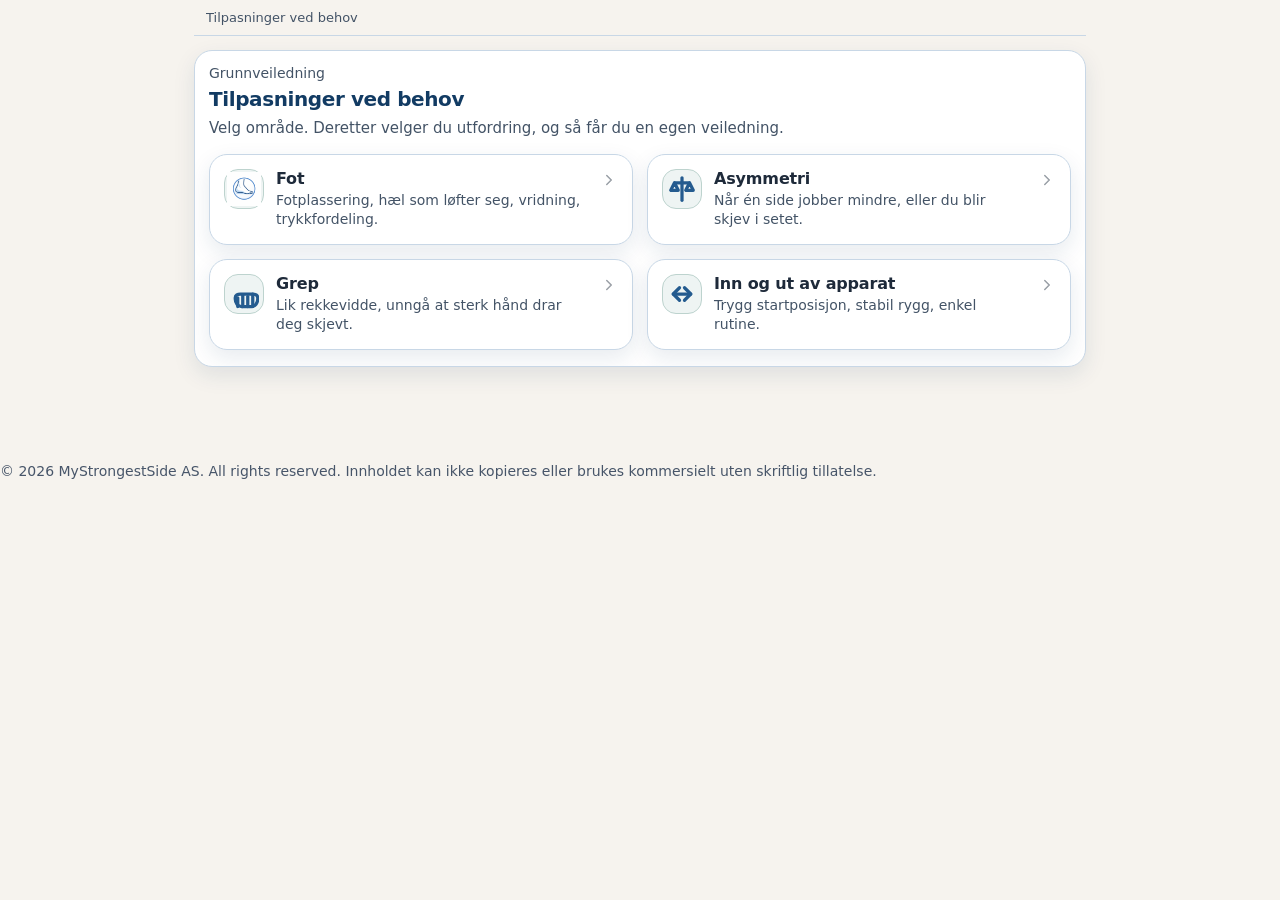
==== commit 57e312a4: "Oppdater fargesystemet til varmere og tryggere MYSS-design" ====
--- a/grunnveiledning/beinpress-tilpasninger.html
+++ b/grunnveiledning/beinpress-tilpasninger.html
@@ -8,22 +8,28 @@
 
   <style>
     :root{
-      --myss_blue_dark:#0c2d48;
-      --myss_blue:#2f7fbf;
-      --bg:#f6f9fc;
+      --myss_blue_dark:#123B63;
+      --myss_blue:#245b8f;
+      --bg:#f6f3ee;
       --card:#ffffff;
-      --text:#0f172a;
-      --muted:#475569;
+      --text:#1E2A3A;
+      --muted:#435366;
+      --surface_soft:#EEF4F3;
+      --surface_alt:#EDF3F8;
+      --border_soft:#C8D7E6;
+      --border_accent:#BDD3CE;
+      --warm_surface:#F3E6D6;
+      --warm_border:#D8B98F;
 
       --radius: 18px;
       --radius_sm: 14px;
       --maxw: 920px;
 
-      --shadow_soft: 0 10px 28px rgba(2, 6, 23, 0.08);
-      --shadow_hover: 0 14px 34px rgba(2, 6, 23, 0.12);
-      --border_soft: 1px solid rgba(15, 23, 42, 0.08);
-
-      --focus: rgba(47,127,191,.35);
+      --shadow_soft: 0 8px 22px rgba(18, 59, 99, 0.10);
+      --shadow_hover: 0 12px 28px rgba(18, 59, 99, 0.14);
+      --tile_border: 1px solid var(--border_soft);
+
+      --focus: #123B63;
     }
 
     *{ box-sizing:border-box; }
@@ -77,7 +83,7 @@
       padding: 14px 14px;
       border-radius: var(--radius);
       background: var(--card);
-      border: var(--border_soft);
+      border: var(--tile_border);
       box-shadow: var(--shadow_soft);
       cursor:pointer;
       transition: transform 160ms ease, box-shadow 160ms ease, border-color 160ms ease;
@@ -87,7 +93,7 @@
     .tile:hover{
       transform: translateY(-1px);
       box-shadow: var(--shadow_hover);
-      border-color: rgba(15, 23, 42, 0.12);
+      border-color: #acc2d6;
     }
     .tile:active{ transform: translateY(0px); }
     .tile:focus-visible{
@@ -100,8 +106,8 @@
       width: 40px;
       height: 40px;
       border-radius: 14px;
-      background: rgba(47,127,191,0.10);
-      border: 1px solid rgba(47,127,191,0.18);
+      background: var(--surface_soft);
+      border: 1px solid var(--border_accent);
       display:grid;
       place-items:center;
     }
@@ -133,19 +139,19 @@
     .chev{
       margin-left:auto;
       margin-top: 2px;
-      color: rgba(15,23,42,0.35);
+      color: rgba(30,42,58,0.4);
       flex: 0 0 auto;
     }
     .chev svg{
       width: 18px;
       height: 18px;
-      stroke: rgba(15,23,42,0.40);
+      stroke: rgba(30,42,58,0.45);
     }
 
     .section{
       margin-top: 14px;
       background: var(--card);
-      border: var(--border_soft);
+      border: var(--tile_border);
       border-radius: var(--radius);
       box-shadow: var(--shadow_soft);
       overflow: hidden;
@@ -156,9 +162,9 @@
       position: sticky;
       top: 0;
       z-index: 5;
-      background: rgba(255,255,255,0.82);
+      background: rgba(246,243,238,0.88);
       backdrop-filter: blur(10px);
-      border-bottom: 1px solid rgba(15,23,42,0.06);
+      border-bottom: 1px solid var(--border_soft);
       padding-top: 10px;
       padding-bottom: 10px;
       padding-left: max(12px, env(safe-area-inset-left));
@@ -171,8 +177,8 @@
 
     .backbtn{
       appearance:none;
-      border: 1px solid rgba(15,23,42,0.10);
-      background: rgba(15,23,42,0.02);
+      border: 1px solid var(--border_soft);
+      background: var(--surface_alt);
       color: var(--myss_blue_dark);
       border-radius: 999px;
       padding: 8px 10px;
@@ -183,8 +189,8 @@
       flex: 0 0 auto;
     }
     .backbtn:hover{
-      background: rgba(47,127,191,0.06);
-      border-color: rgba(47,127,191,0.18);
+      background: var(--surface_soft);
+      border-color: var(--border_accent);
     }
     .backbtn:focus-visible{
       outline: 3px solid var(--focus);
@@ -219,8 +225,8 @@
 
     .note{
       border-radius: var(--radius_sm);
-      border: 1px solid rgba(15,23,42,0.10);
-      background: rgba(15,23,42,0.02);
+      border: 1px solid var(--border_soft);
+      background: var(--surface_alt);
       padding: 12px;
       margin-top: 10px;
       color: var(--muted);
@@ -236,8 +242,8 @@
   margin: 10px 0 14px;
   padding: 12px;
   border-radius: var(--radius_sm);
-  border: 1px solid rgba(15,23,42,0.10);
-  background: rgba(15,23,42,0.02);
+  border: 1px solid var(--border_soft);
+  background: var(--surface_alt);
 }
 
 .sidepick .sidepick__title{
@@ -275,7 +281,7 @@
   padding: 12px 12px;
   border-radius: 16px;
   background: var(--card);
-  border: 1px solid rgba(15, 23, 42, 0.08);
+  border: 1px solid var(--border_soft);
   box-shadow: var(--shadow_soft);
   cursor:pointer;
   transition: transform 160ms ease, box-shadow 160ms ease, border-color 160ms ease;
@@ -286,7 +292,7 @@
 .sidebtn:hover{
   transform: translateY(-1px);
   box-shadow: var(--shadow_hover);
-  border-color: rgba(15, 23, 42, 0.12);
+  border-color: #acc2d6;
 }
 
 .sidebtn:active{ transform: translateY(0px); }
@@ -297,8 +303,8 @@
 }
 
 .sidebtn[aria-pressed="true"]{
-  border-color: rgba(47,127,191,0.40);
-  box-shadow: 0 0 0 3px rgba(47,127,191,0.18), var(--shadow_soft);
+  border-color: var(--myss_blue);
+  box-shadow: 0 0 0 3px rgba(189,211,206,0.55), var(--shadow_soft);
 }
 
 .sidebtn .sidebtn__t{
@@ -350,8 +356,8 @@
         height: 72px;
         flex: 0 0 72px;
         border-radius: 18px;
-        background: rgba(47,127,191,0.16);
-        border: 1px solid rgba(47,127,191,0.32);
+        background: var(--surface_soft);
+        border: 1px solid var(--border_accent);
         box-shadow: 0 10px 22px rgba(2,6,23,.12);
       }
       .badge img,
@@ -402,7 +408,7 @@
   background: #0b1220;
   border-radius: var(--radius);
   overflow: hidden;
-  border: var(--border_soft);
+  border: 1px solid var(--border_soft);
   box-shadow: var(--shadow_soft);
 }
 
@@ -441,7 +447,7 @@
 
 .hr{
   height: 1px;
-  background: rgba(15, 23, 42, 0.08);
+  background: var(--border_soft);
   margin: 14px 0;
 }
 
@@ -449,8 +455,8 @@
 details.myss-more{
   margin-top: 12px;
   border-radius: var(--radius_sm);
-  border: 1px solid rgba(47,127,191,0.18);
-  background: rgba(47,127,191,0.06);
+  border: 1px solid var(--border_accent);
+  background: var(--surface_soft);
   overflow: hidden;
 }
 
@@ -521,8 +527,8 @@
   height: 84px;
   flex: 0 0 84px;
   border-radius: 18px;
-  background: rgba(47,127,191,0.10);
-  border: 1px solid rgba(47,127,191,0.18);
+  background: var(--surface_soft);
+  border: 1px solid var(--border_accent);
 }
 
 .tile.aid-tile .badge img,
@@ -556,8 +562,8 @@
   height: 160px;
   flex: 0 0 160px;
   border-radius: 24px;
-  background: rgba(47,127,191,0.10);
-  border: 1px solid rgba(47,127,191,0.18);
+  background: var(--surface_soft);
+  border: 1px solid var(--border_accent);
 }
 
 .tile.aid-tile .badge img,
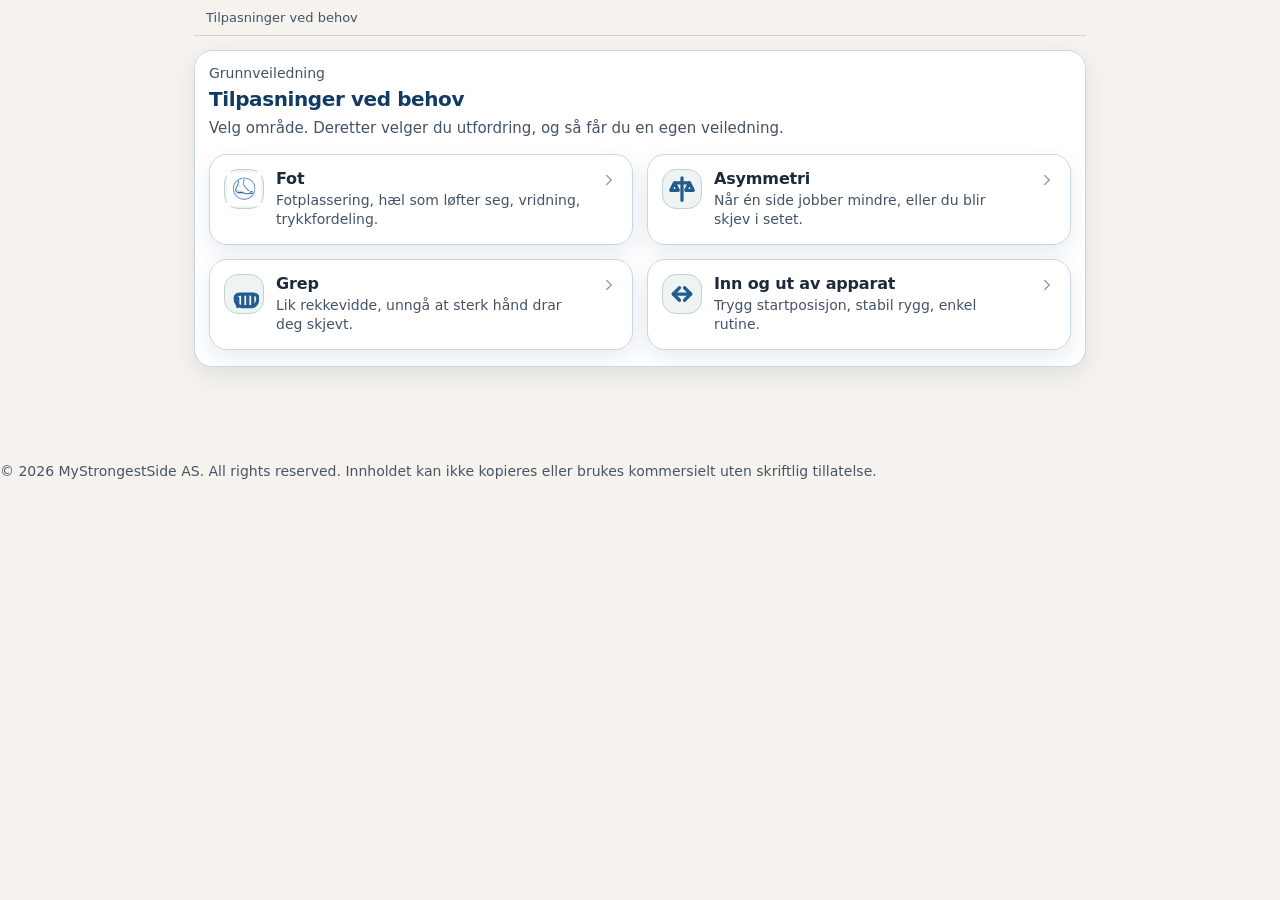
==== commit a1dba82e: "Update beinpress-tilpasninger.html" ====
--- a/grunnveiledning/beinpress-tilpasninger.html
+++ b/grunnveiledning/beinpress-tilpasninger.html
@@ -1007,15 +1007,48 @@
     </div>
   </div>
 </section>
-    <!-- NIVÅ 3: FOT -> VRIDNING (tom veiledning) -->
-    <section class="section hidden" id="fot-vridning" data-crumb="Tilpasninger ved behov · Fot · Vridning" data-parent="#fot" aria-labelledby="fot-vridning-tittel">
-      <div class="section-body">
-        <p class="kicker">Veiledning</p>
-        <h2 class="h2" id="fot-vridning-tittel">Vridning eller tråkker over</h2>
-        <p class="desc">Tom seksjon. Legg inn veiledningen her.</p>
-        <div class="note">Tips: beskriv hva som er et stopp signal, og hva som er en liten tilpasning du tester med én gang.</div>
-      </div>
-    </section>
+   <!-- NIVÅ 3: FOT -> VRIDNING -->
+<section class="section hidden" id="fot-vridning" data-crumb="Tilpasninger ved behov · Fot · Vridning" data-parent="#fot" aria-labelledby="fot-vridning-tittel">
+  <div class="section-body">
+    <p class="kicker">Veiledning</p>
+    <h2 class="h2" id="fot-vridning-tittel">Vridning eller tråkker over</h2>
+    <p class="desc">
+      Hvis foten vrir seg, faller innover eller du opplever at du tråkker over i beinpress, bør du redusere belastningen og gjøre oppstillingen enklere. Målet er jevnt trykk gjennom hele foten og en stilling som kjennes stabil gjennom hele bevegelsen.
+    </p>
+
+    <p>
+      For noen kan enkel støtte rundt ankel og fot gjøre det lettere å holde stillingen. Dette kan for eksempel være en ankelstøtte kombinert med hælkile. Tiltaket brukes for å gi mer kontroll, bedre kontakt mot underlaget og en mer forutsigbar fotstilling. Effekten må vurderes individuelt, og belastningen bør holdes lav når du prøver dette første gang.
+    </p>
+
+    <h3 class="h3">Prøv dette først</h3>
+    <ul class="checklist">
+      <li>Reduser vekten og bruk roligere tempo.</li>
+      <li>Juster fotplasseringen til hele foten får jevn kontakt med platen.</li>
+      <li>Stopp litt tidligere i bunn hvis fot eller ankel blir ustabil.</li>
+      <li>Se etter at kneet følger samme retning som foten gjennom presset.</li>
+      <li>Bruk flate og stabile sko hvis foten blir urolig mot platen.</li>
+    </ul>
+
+    <h3 class="h3">Enkle hjelpemidler som kan være aktuelle</h3>
+    <ul class="checklist">
+      <li>Ankelstøtte kan gi mer støtte rundt ankelleddet og gjøre det lettere å holde foten stabil.</li>
+      <li>Hælkile kan i noen tilfeller kombineres med ankelstøtte for å påvirke stilling og kontakt i fot og ankel.</li>
+      <li>Hvis behovet er mer varig eller uttalt, kan individuelt tilpasset ortose være aktuelt etter faglig vurdering.</li>
+    </ul>
+
+    <div class="note">
+      <strong>Stopp signal:</strong> Avslutt settet hvis foten vrir seg tydelig, du mister kontakt med platen, eller du kjenner uvanlig smerte i fot, ankel eller kne.
+    </div>
+
+    <div class="note">
+      <strong>Liten tilpasning du kan teste med én gang:</strong> Reduser belastningen litt og prøv en mer stabil fotplassering. Ved behov kan du teste ankelstøtte kombinert med hælkile i rolig tempo.
+    </div>
+
+    <p class="fineprint">
+      Merk: Enkel ankelstøtte er vanligvis noe man kjøper selv. Ved mer varig behov kan ortose i noen tilfeller vurderes som individuelt tilpasset og behovsprøvd hjelpemiddel.
+    </p>
+  </div>
+</section>
 
     <!-- NIVÅ 3: FOT -> TRYKK (tom veiledning) -->
     <section class="section hidden" id="fot-trykk" data-crumb="Tilpasninger ved behov · Fot · Trykkfordeling" data-parent="#fot" aria-labelledby="fot-trykk-tittel">
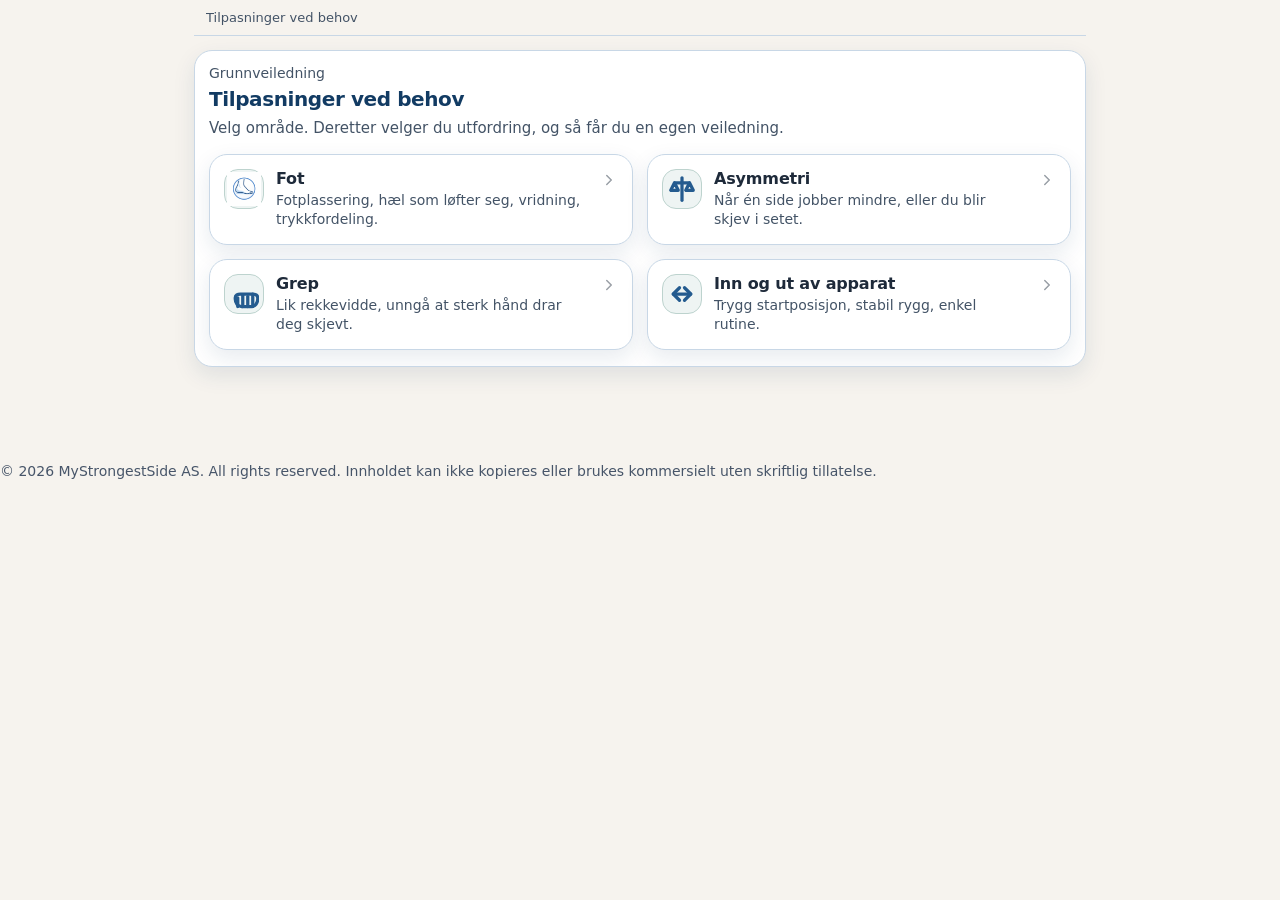
==== commit 9d6bae21: "Update beinpress-tilpasninger.html" ====
--- a/grunnveiledning/beinpress-tilpasninger.html
+++ b/grunnveiledning/beinpress-tilpasninger.html
@@ -1007,46 +1007,31 @@
     </div>
   </div>
 </section>
-   <!-- NIVÅ 3: FOT -> VRIDNING -->
+<!-- NIVÅ 3: FOT -> VRIDNING -->
 <section class="section hidden" id="fot-vridning" data-crumb="Tilpasninger ved behov · Fot · Vridning" data-parent="#fot" aria-labelledby="fot-vridning-tittel">
   <div class="section-body">
     <p class="kicker">Veiledning</p>
     <h2 class="h2" id="fot-vridning-tittel">Vridning eller tråkker over</h2>
     <p class="desc">
-      Hvis foten vrir seg, faller innover eller du opplever at du tråkker over i beinpress, bør du redusere belastningen og gjøre oppstillingen enklere. Målet er jevnt trykk gjennom hele foten og en stilling som kjennes stabil gjennom hele bevegelsen.
+      Hvis foten blir ustabil eller vrir seg i beinpress, bør du redusere belastningen og gjøre oppstillingen enklere. Målet er jevnt trykk gjennom hele foten og bedre kontroll i presset.
     </p>
 
+    <h3 class="h3">Prøv dette</h3>
+    <ul class="checklist">
+      <li>Reduser vekten litt.</li>
+      <li>Juster fotplasseringen til hele foten får god kontakt med platen.</li>
+      <li>Bruk roligere tempo.</li>
+      <li>Stopp litt tidligere i bunn hvis foten blir urolig.</li>
+    </ul>
+
+    <h3 class="h3">Ved behov</h3>
     <p>
-      For noen kan enkel støtte rundt ankel og fot gjøre det lettere å holde stillingen. Dette kan for eksempel være en ankelstøtte kombinert med hælkile. Tiltaket brukes for å gi mer kontroll, bedre kontakt mot underlaget og en mer forutsigbar fotstilling. Effekten må vurderes individuelt, og belastningen bør holdes lav når du prøver dette første gang.
+      For noen kan ankelstøtte kombinert med hælkile gi bedre støtte og en mer stabil fotstilling. Enkel ankelstøtte kjøpes vanligvis selv, mens individuelt tilpasset ortose i noen tilfeller kan vurderes som behovsprøvd hjelpemiddel.
     </p>
 
-    <h3 class="h3">Prøv dette først</h3>
-    <ul class="checklist">
-      <li>Reduser vekten og bruk roligere tempo.</li>
-      <li>Juster fotplasseringen til hele foten får jevn kontakt med platen.</li>
-      <li>Stopp litt tidligere i bunn hvis fot eller ankel blir ustabil.</li>
-      <li>Se etter at kneet følger samme retning som foten gjennom presset.</li>
-      <li>Bruk flate og stabile sko hvis foten blir urolig mot platen.</li>
-    </ul>
-
-    <h3 class="h3">Enkle hjelpemidler som kan være aktuelle</h3>
-    <ul class="checklist">
-      <li>Ankelstøtte kan gi mer støtte rundt ankelleddet og gjøre det lettere å holde foten stabil.</li>
-      <li>Hælkile kan i noen tilfeller kombineres med ankelstøtte for å påvirke stilling og kontakt i fot og ankel.</li>
-      <li>Hvis behovet er mer varig eller uttalt, kan individuelt tilpasset ortose være aktuelt etter faglig vurdering.</li>
-    </ul>
-
     <div class="note">
-      <strong>Stopp signal:</strong> Avslutt settet hvis foten vrir seg tydelig, du mister kontakt med platen, eller du kjenner uvanlig smerte i fot, ankel eller kne.
+      <strong>Stopp signal:</strong> Stopp settet hvis foten vrir seg tydelig, hælen mister kontakt, eller du får uvanlig smerte i fot, ankel eller kne.
     </div>
-
-    <div class="note">
-      <strong>Liten tilpasning du kan teste med én gang:</strong> Reduser belastningen litt og prøv en mer stabil fotplassering. Ved behov kan du teste ankelstøtte kombinert med hælkile i rolig tempo.
-    </div>
-
-    <p class="fineprint">
-      Merk: Enkel ankelstøtte er vanligvis noe man kjøper selv. Ved mer varig behov kan ortose i noen tilfeller vurderes som individuelt tilpasset og behovsprøvd hjelpemiddel.
-    </p>
   </div>
 </section>
 
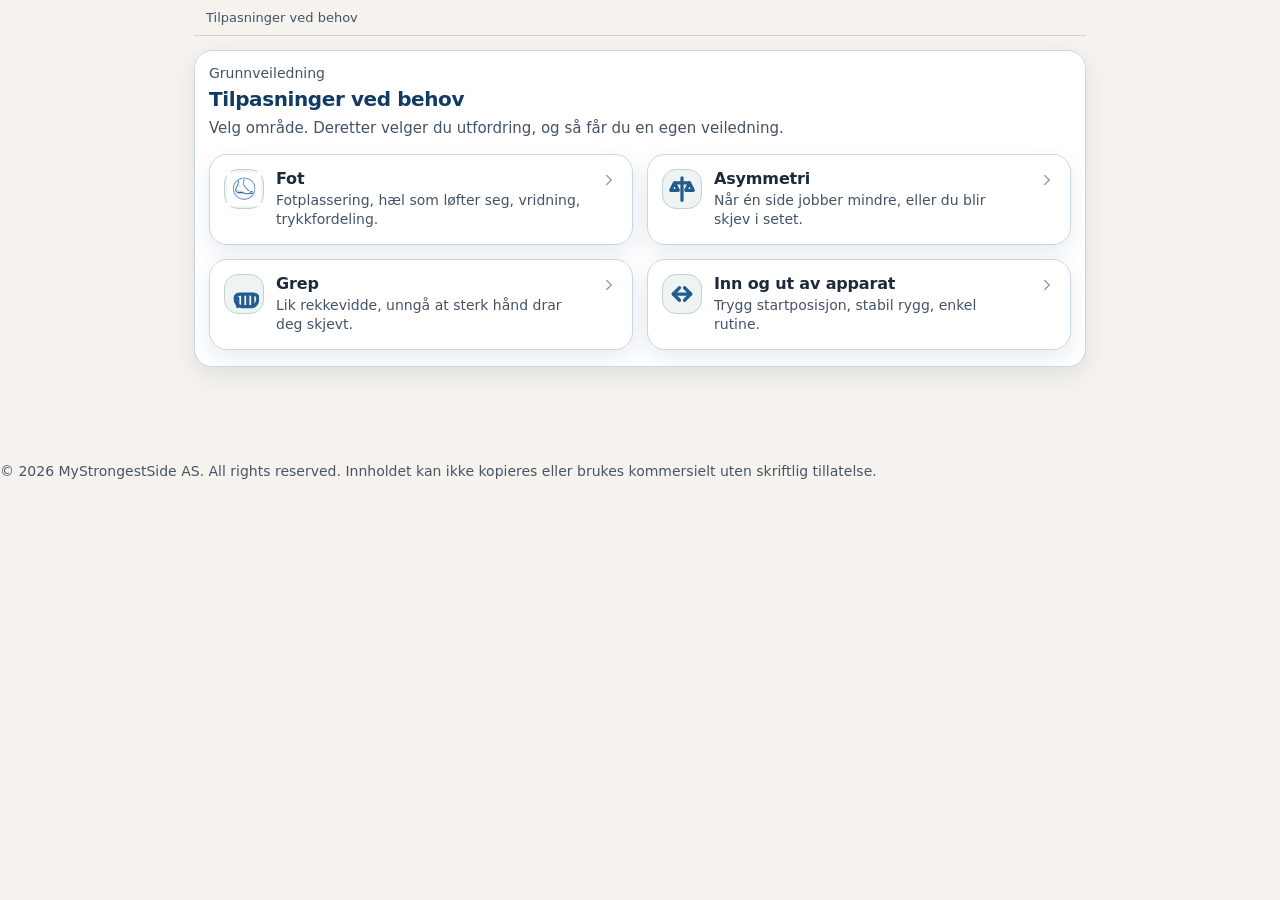
==== commit 5b8778cf: "Oppdater tekst for Fot -> Vridning" ====
--- a/grunnveiledning/beinpress-tilpasninger.html
+++ b/grunnveiledning/beinpress-tilpasninger.html
@@ -1013,25 +1013,31 @@
     <p class="kicker">Veiledning</p>
     <h2 class="h2" id="fot-vridning-tittel">Vridning eller tråkker over</h2>
     <p class="desc">
-      Hvis foten blir ustabil eller vrir seg i beinpress, bør du redusere belastningen og gjøre oppstillingen enklere. Målet er jevnt trykk gjennom hele foten og bedre kontroll i presset.
+      Vridning i foten kan handle om mer enn vanlig ustabilitet eller teknikk. For noen kan det henge sammen med ufrivillige bevegelser, økt tonus eller spastisitet i presset.
     </p>
 
     <h3 class="h3">Prøv dette</h3>
     <ul class="checklist">
-      <li>Reduser vekten litt.</li>
-      <li>Juster fotplasseringen til hele foten får god kontakt med platen.</li>
-      <li>Bruk roligere tempo.</li>
+      <li>Reduser vekten litt og bruk roligere tempo.</li>
+      <li>Juster fotplasseringen slik at hele foten får kontakt med platen.</li>
       <li>Stopp litt tidligere i bunn hvis foten blir urolig.</li>
+      <li>Prøv ankelstøtte kombinert med hælkile for en enklere og mer stabil fotstilling (vises i klipp).</li>
     </ul>
 
-    <h3 class="h3">Ved behov</h3>
+    <h3 class="h3">Enkel støtte</h3>
     <p>
-      For noen kan ankelstøtte kombinert med hælkile gi bedre støtte og en mer stabil fotstilling. Enkel ankelstøtte kjøpes vanligvis selv, mens individuelt tilpasset ortose i noen tilfeller kan vurderes som behovsprøvd hjelpemiddel.
+      Enkel ankelstøtte kjøpes vanligvis selv. I noen tilfeller kan individuelt tilpasset ortose være aktuelt etter faglig vurdering.
     </p>
 
     <div class="note">
-      <strong>Stopp signal:</strong> Stopp settet hvis foten vrir seg tydelig, hælen mister kontakt, eller du får uvanlig smerte i fot, ankel eller kne.
+      <strong>Stopp signal:</strong> Stopp settet hvis vridningen øker, foten tråkker over, hælen mister kontakt eller du får smerte i fot, ankel eller kne.
     </div>
+
+    <p>
+      <strong>Test først:</strong> Prøv én rolig repetisjon etter hver justering. Fortsett bare når foten kjennes trygg og stabil.
+    </p>
+
+    <p class="desc">Veiledningsvideo for denne tilpasningen kommer.</p>
   </div>
 </section>
 
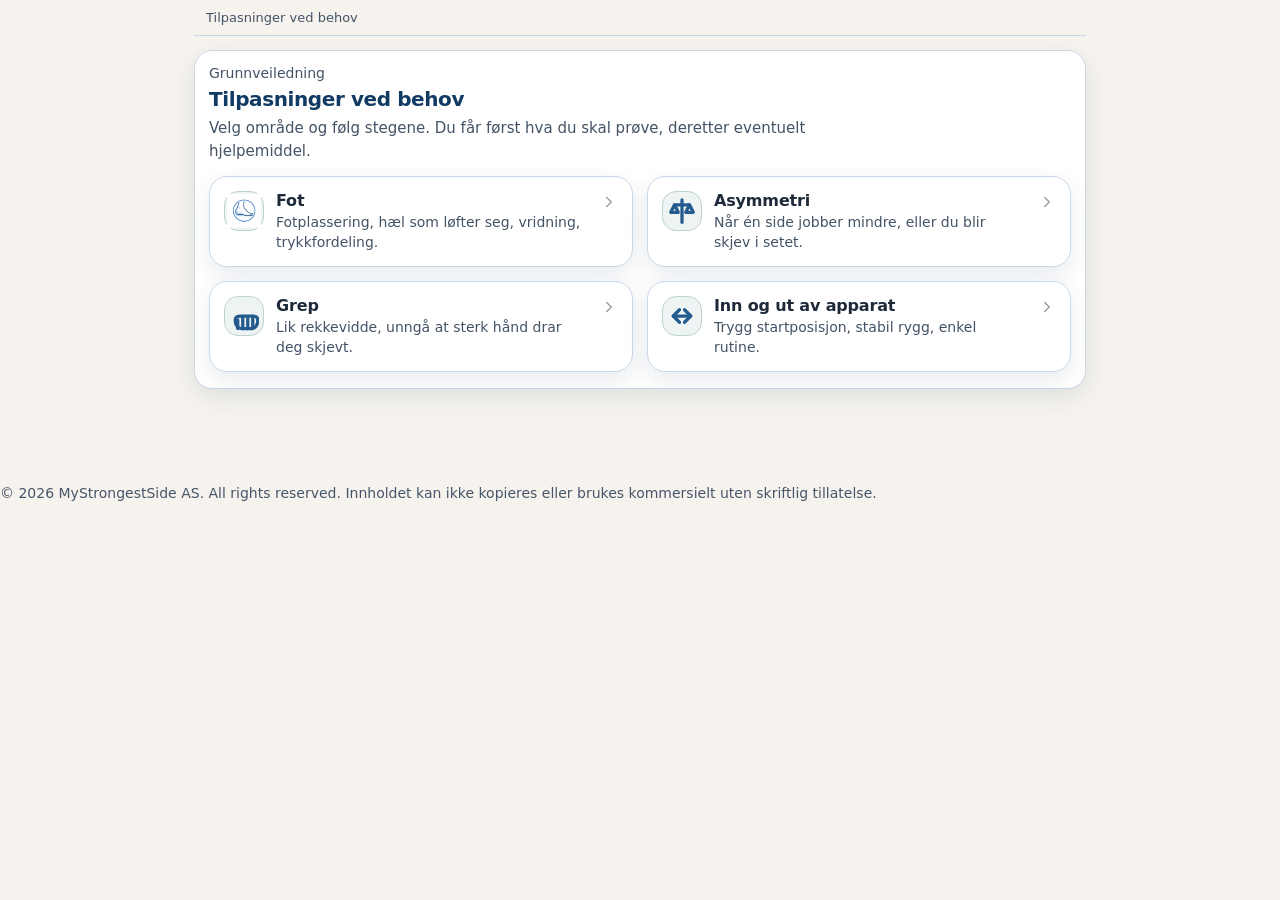
==== commit 432119d0: "Forbedre handlingsstyrt layout i fot-tilpasninger" ====
--- a/grunnveiledning/beinpress-tilpasninger.html
+++ b/grunnveiledning/beinpress-tilpasninger.html
@@ -625,6 +625,99 @@
   outline-offset: 2px;
 }
 
+.quick-summary{
+  margin: 0 0 14px;
+  padding: 12px;
+  border-radius: var(--radius_sm);
+  border: 1px solid var(--border_soft);
+  background: var(--surface_alt);
+}
+
+.quick-summary p{
+  margin: 0;
+  color: var(--text);
+  line-height: 1.45;
+  font-size: 15px;
+}
+
+.action-card{
+  margin: 12px 0;
+  padding: 12px;
+  border-radius: var(--radius_sm);
+  border: 1px solid var(--border_soft);
+  background: var(--card);
+}
+
+.action-card--primary{
+  border-color: var(--border_accent);
+  background: var(--surface_soft);
+}
+
+.action-card--aid{
+  border-color: var(--warm_border);
+  background: var(--warm_surface);
+}
+
+.action-card--stop{
+  border-color: #d8b2b2;
+  background: #f9eeee;
+}
+
+.action-label{
+  display: inline-block;
+  margin: 0 0 6px;
+  padding: 4px 8px;
+  border-radius: 999px;
+  background: rgba(18,59,99,.08);
+  color: var(--myss_blue_dark);
+  font-size: 12px;
+  font-weight: 700;
+  letter-spacing: .01em;
+  text-transform: uppercase;
+}
+
+.action-card--aid .action-label{
+  background: rgba(131,93,40,.14);
+  color: #5a3d14;
+}
+
+.action-card--stop .action-label{
+  background: rgba(145,34,34,.12);
+  color: #8f2020;
+}
+
+.action-title{
+  margin: 0 0 6px;
+  font-size: 18px;
+  color: var(--myss_blue_dark);
+}
+
+.action-text{
+  margin: 0;
+  font-size: 15px;
+  line-height: 1.45;
+  color: var(--text);
+}
+
+.aid-chip-row{
+  display: flex;
+  flex-wrap: wrap;
+  gap: 8px;
+  margin: 10px 0 0;
+}
+
+.aid-chip{
+  display: inline-flex;
+  align-items: center;
+  padding: 5px 10px;
+  border-radius: 999px;
+  background: rgba(18,59,99,.08);
+  color: var(--myss_blue_dark);
+  border: 1px solid rgba(18,59,99,.16);
+  font-size: 12px;
+  font-weight: 700;
+}
+
 </style>
 </head>
 
@@ -642,7 +735,7 @@
       <div class="section-body">
         <p class="kicker">Grunnveiledning</p>
         <h2 class="h2" id="valg-tittel">Tilpasninger ved behov</h2>
-        <p class="desc">Velg område. Deretter velger du utfordring, og så får du en egen veiledning.</p>
+        <p class="desc">Velg område og følg stegene. Du får først hva du skal prøve, deretter eventuelt hjelpemiddel.</p>
 
         <div class="tile-grid" role="navigation" aria-label="Velg område">
           <button class="tile" type="button" data-target="#fot" aria-controls="fot">
@@ -728,7 +821,7 @@
       <div class="section-body">
         <p class="kicker">Tilpasninger ved behov</p>
         <h2 class="h2" id="fot-tittel">Fot</h2>
-        <p class="desc">Velg utfordringen som passer best. Du får en egen veiledning per valg.</p>
+        <p class="desc">Velg utfordringen som passer best. Hver side viser tydelig hva du prøver først, når du skal hente hjelpemiddel og når du skal stoppe.</p>
 
 <div class="sidepick" aria-label="Sidevalg før du velger utfordring">
   <p class="sidepick__title">Hvilken side påvirkes mest</p>
@@ -829,36 +922,46 @@
   <div class="section-body">
     <p class="kicker">Veiledning</p>
     <h2 class="h2" id="fot-haal-tittel">Hæl løfter seg</h2>
+    <div class="quick-summary">
+      <p>Når hælen løfter seg i bunn, blir presset ofte mindre stabilt. Start med enkleste justering før du går videre til hjelpemiddel.</p>
+    </div>
+
+    <article class="action-card action-card--primary" aria-labelledby="fot-haal-prov-forst">
+      <p class="action-label">Prøv dette først</p>
+      <h3 class="action-title" id="fot-haal-prov-forst">Juster fot og tempo før noe annet</h3>
+      <div class="action-text">
+        <ol class="steps">
+          <li>Sett føttene litt bredere med hele foten i kontakt med fotplaten.</li>
+          <li>Gå rolig ned med lett belastning.</li>
+          <li>Test én rolig repetisjon og se om hælen holder kontakt i bunn.</li>
+        </ol>
+      </div>
+    </article>
+
+    <article class="action-card action-card--aid" aria-labelledby="fot-haal-aid">
+      <p class="action-label">Aktuelt hjelpemiddel</p>
+      <h3 class="action-title" id="fot-haal-aid">Kile under hæl kan være neste steg</h3>
+      <p class="action-text">Hvis hælen fortsatt løfter seg: hent hjelpemiddel 04 i resepsjonen og test med rolig tempo.</p>
+      <div class="aid-chip-row" aria-label="Informasjon om hjelpemiddel">
+        <span class="aid-chip">Hentes i resepsjonen</span>
+        <span class="aid-chip">Behovsprøvd hjelpemiddel</span>
+      </div>
+    </article>
 
     <div class="video_shell">
       <video class="media-video" autoplay muted loop playsinline preload="metadata" controls webkit-playsinline controlslist="nodownload noplaybackrate" disablepictureinpicture>
         <source src="/assets/video/Hæl_uten_hjelpemiddel.mp4" type="video/mp4">
         Nettleseren din støtter ikke video. Du kan åpne filmen her: /assets/video/Hæl_uten_hjelpemiddel.mp4
       </video>
-    
       <button class="fs-btn" type="button" data-fs>Fullskjerm</button>
     </div>
-    <p class="hint">Se etter om hele foten har kontakt gjennom bevegelsen, spesielt i bunn.</p>
-
-    <div class="hr"></div>
-
-    <p class="h3">Førstevalg</p>
-    <ol class="steps">
-      <li>Sett føttene litt bredere med hele foten i kontakt med fotplaten.</li>
-      <li>Gå rolig ned med lett belastning.</li>
-    </ol>
-
-    <p class="h3">Hvis hælen løfter seg i bunn</p>
-    <ol class="steps">
-      <li>Stopp. Kravet til dorsalfleksjon i ankelleddet er for stort i denne dybden.</li>
-      <li>Mobiliser ankelen i 5 minutter som forberedelse til ny repetisjon.</li>
-      <li>Test én rolig repetisjon og vurder om hælkontakten blir bedre.</li>
-    </ol>
-
-    <div class="note">
-      <strong>Viktig:</strong> Dette er generell veiledning og erstatter ikke individuell vurdering.
-      Stopp ved smerte, utrygghet, ny skade eller tydelig økning i spastisitet, og rådfør deg med fysioterapeut eller annet helsepersonell.
-    </div>
+    <p class="hint">Video: se etter om hele foten har kontakt gjennom bevegelsen, spesielt i bunn.</p>
+
+    <article class="action-card action-card--stop" aria-labelledby="fot-haal-stopp">
+      <p class="action-label">Stopp her hvis dette skjer</p>
+      <h3 class="action-title" id="fot-haal-stopp">Avbryt settet ved tydelig faresignal</h3>
+      <p class="action-text">Stopp ved smerte, utrygghet, ny skade eller tydelig økning i spastisitet. Gå tilbake til mindre dybde og vurder oppfølging med fysioterapeut.</p>
+    </article>
 
     <details class="myss-more">
       <summary>
@@ -878,27 +981,25 @@
         </ol>
       </div>
     </details>
+    <div class="hr"></div>
+    <p class="h3">Gå videre til veiledning for hjelpemiddel</p>
+    <div class="tile-grid" role="navigation" aria-label="Velg hjelpemiddel">
+      <button class="tile" type="button" data-target="#fot-haal-kile" aria-controls="fot-haal-kile">
+        <span class="badge" aria-hidden="true">
+          <img src="/assets/img/kile.png" alt="" class="badge-icon">
+        </span>
+        <span>
+          <p class="tile-title">Hent kile under hæl (hjelpemiddel 04)</p>
+          <p class="tile-sub">Åpne egen side med trinnvis bruk og videre vurdering av behovsprøvd hjelpemiddel.</p>
+        </span>
+        <span class="chev" aria-hidden="true">
+          <svg viewBox="0 0 24 24" fill="none" stroke-width="2" stroke-linecap="round" stroke-linejoin="round">
+            <path d="M9 18l6-6-6-6"></path>
+          </svg>
+        </span>
+      </button>
+    </div>
   </div>
- <div class="hr"></div>
-
-<p class="h3">Hjelpemiddel på treningssenteret</p>
-
-<div class="tile-grid" role="navigation" aria-label="Velg hjelpemiddel">
-  <button class="tile" type="button" data-target="#fot-haal-kile" aria-controls="fot-haal-kile">
-    <span class="badge" aria-hidden="true">
-      <img src="/assets/img/kile.png" alt="" class="badge-icon">
-    </span>
-    <span>
-      <p class="tile-title">Kile under hæl</p>
-      <p class="tile-sub">Reduserer kravet til dorsalfleksjon og kan gi bedre hælkontakt.</p>
-    </span>
-    <span class="chev" aria-hidden="true">
-      <svg viewBox="0 0 24 24" fill="none" stroke-width="2" stroke-linecap="round" stroke-linejoin="round">
-        <path d="M9 18l6-6-6-6"></path>
-      </svg>
-    </span>
-  </button>
-</div>
 </section>
    <section class="section hidden" id="fot-haal-kile"
   data-crumb="Tilpasninger ved behov · Fot · Hæl løfter seg · Kile"
@@ -946,8 +1047,11 @@
       <img src="/assets/img/hjelpemiddel-04.png" alt="" class="badge-icon">
     </span>
     <span>
-      <p class="tile-title">Hjelpemiddel 04</p>
-      <p class="tile-sub">Hentes i resepsjonen. Finnes i tre varianter.</p>
+      <p class="tile-title">Hent hjelpemiddel 04 i resepsjonen</p>
+      <p class="tile-sub">Bruk som kile under hæl. Finnes i tre varianter.</p>
+      <span class="aid-chip-row" aria-label="Type hjelpemiddel">
+        <span class="aid-chip">Hentes i resepsjonen</span>
+      </span>
     </span>
   </div>
 </div> 
@@ -956,8 +1060,11 @@
       <img src="/assets/img/behovsprovde.png" alt="" class="badge-icon">
     </span>
     <span>
-      <p class="tile-title">Behovsprøvde hjelpemiddel</p>
-      <p class="tile-sub">Se eksempler på individuelt tilpassede hjelpemiddel.</p>
+      <p class="tile-title">Vurder behovsprøvd hjelpemiddel</p>
+      <p class="tile-sub">Åpne siden for å se når individuelt tilpasset løsning kan være aktuelt.</p>
+      <span class="aid-chip-row" aria-label="Kategori hjelpemiddel">
+        <span class="aid-chip">Behovsprøvd hjelpemiddel</span>
+      </span>
     </span>
     <span class="chev" aria-hidden="true">
       <svg viewBox="0 0 24 24" fill="none" stroke-width="2" stroke-linecap="round" stroke-linejoin="round">
@@ -1012,32 +1119,43 @@
   <div class="section-body">
     <p class="kicker">Veiledning</p>
     <h2 class="h2" id="fot-vridning-tittel">Vridning eller tråkker over</h2>
-    <p class="desc">
-      Vridning i foten kan handle om mer enn vanlig ustabilitet eller teknikk. For noen kan det henge sammen med ufrivillige bevegelser, økt tonus eller spastisitet i presset.
-    </p>
-
-    <h3 class="h3">Prøv dette</h3>
-    <ul class="checklist">
-      <li>Reduser vekten litt og bruk roligere tempo.</li>
-      <li>Juster fotplasseringen slik at hele foten får kontakt med platen.</li>
-      <li>Stopp litt tidligere i bunn hvis foten blir urolig.</li>
-      <li>Prøv ankelstøtte kombinert med hælkile for en enklere og mer stabil fotstilling (vises i klipp).</li>
-    </ul>
-
-    <h3 class="h3">Enkel støtte</h3>
-    <p>
-      Enkel ankelstøtte kjøpes vanligvis selv. I noen tilfeller kan individuelt tilpasset ortose være aktuelt etter faglig vurdering.
-    </p>
-
-    <div class="note">
-      <strong>Stopp signal:</strong> Stopp settet hvis vridningen øker, foten tråkker over, hælen mister kontakt eller du får smerte i fot, ankel eller kne.
+    <div class="quick-summary">
+      <p>Hvis foten vrir seg eller tråkker over, trenger du først stabilitet og kontroll. Gjør én justering om gangen og test rolig før du øker belastning.</p>
     </div>
 
-    <p>
-      <strong>Test først:</strong> Prøv én rolig repetisjon etter hver justering. Fortsett bare når foten kjennes trygg og stabil.
-    </p>
-
-    <p class="desc">Veiledningsvideo for denne tilpasningen kommer.</p>
+    <article class="action-card action-card--primary" aria-labelledby="fot-vridning-prov">
+      <p class="action-label">Prøv dette først</p>
+      <h3 class="action-title" id="fot-vridning-prov">Stabiliser uten hjelpemiddel først</h3>
+      <div class="action-text">
+        <ol class="steps">
+          <li>Reduser vekten litt og bruk roligere tempo.</li>
+          <li>Juster fotplasseringen slik at hele foten får kontakt med platen.</li>
+          <li>Stopp litt tidligere i bunn hvis foten blir urolig.</li>
+        </ol>
+      </div>
+    </article>
+
+    <article class="action-card action-card--aid" aria-labelledby="fot-vridning-stotte">
+      <p class="action-label">Mulig støtte</p>
+      <h3 class="action-title" id="fot-vridning-stotte">Ankelstøtte + hælkile ved behov</h3>
+      <p class="action-text">Hvis foten fortsatt vrir seg: bruk enkel ankelstøtte (kjøpes selv) og kombiner med hælkile for mer stabil fotstilling. Individuelt tilpasset ortose kan vurderes ved vedvarende behov.</p>
+      <div class="aid-chip-row" aria-label="Type støtte">
+        <span class="aid-chip">Kjøpes selv</span>
+        <span class="aid-chip">Behovsprøvd hjelpemiddel</span>
+      </div>
+    </article>
+
+    <article class="action-card action-card--stop" aria-labelledby="fot-vridning-stopp">
+      <p class="action-label">Stopp her hvis dette skjer</p>
+      <h3 class="action-title" id="fot-vridning-stopp">Avbryt ved økende vridning eller smerte</h3>
+      <p class="action-text">Stopp settet hvis vridningen øker, foten tråkker over, hælen mister kontakt eller du får smerte i fot, ankel eller kne.</p>
+    </article>
+
+    <article class="action-card" aria-labelledby="fot-vridning-video">
+      <p class="action-label">Video</p>
+      <h3 class="action-title" id="fot-vridning-video">Veiledningsvideo kommer</h3>
+      <p class="action-text">Veiledning for denne delen kommer. Inntil videre: bruk stegene over og test én rolig repetisjon etter hver justering.</p>
+    </article>
   </div>
 </section>
 
@@ -1046,8 +1164,8 @@
       <div class="section-body">
         <p class="kicker">Veiledning</p>
         <h2 class="h2" id="fot-trykk-tittel">Trykkfordeling</h2>
-        <p class="desc">Tom seksjon. Legg inn veiledningen her.</p>
-        <div class="note">Tips: hold det i ett hovedgrep. Én endring om gangen, så retest.</div>
+        <p class="desc">Veiledning for denne delen kommer.</p>
+        <div class="note">Denne delen er under utvikling. Bruk hovedprinsippet: én endring om gangen, og test én rolig repetisjon før du går videre.</div>
       </div>
     </section>
 
@@ -1056,8 +1174,8 @@
       <div class="section-body">
         <p class="kicker">Tilpasninger ved behov</p>
         <h2 class="h2" id="asym-tittel">Asymmetri</h2>
-        <p class="desc">Denne kan du gjøre to-nivå på samme måte som Fot, hvis du vil.</p>
-        <div class="note">Hvis du vil: lag tile-grid her med valg som Én side tar over og Bekken sklir.</div>
+        <p class="desc">Veiledning for denne delen kommer.</p>
+        <div class="note">Denne delen er under utvikling.</div>
       </div>
     </section>
 
@@ -1065,7 +1183,7 @@
       <div class="section-body">
         <p class="kicker">Tilpasninger ved behov</p>
         <h2 class="h2" id="grep-tittel">Grep</h2>
-        <p class="desc">Denne kan du gjøre to-nivå på samme måte som Fot, hvis du vil.</p>
+        <p class="desc">Veiledning for denne delen kommer.</p>
       </div>
     </section>
 
@@ -1073,7 +1191,7 @@
       <div class="section-body">
         <p class="kicker">Tilpasninger ved behov</p>
         <h2 class="h2" id="innut-tittel">Inn og ut av apparat</h2>
-        <p class="desc">Denne kan du gjøre to-nivå på samme måte som Fot, hvis du vil.</p>
+        <p class="desc">Veiledning for denne delen kommer.</p>
       </div>
     </section>
 
